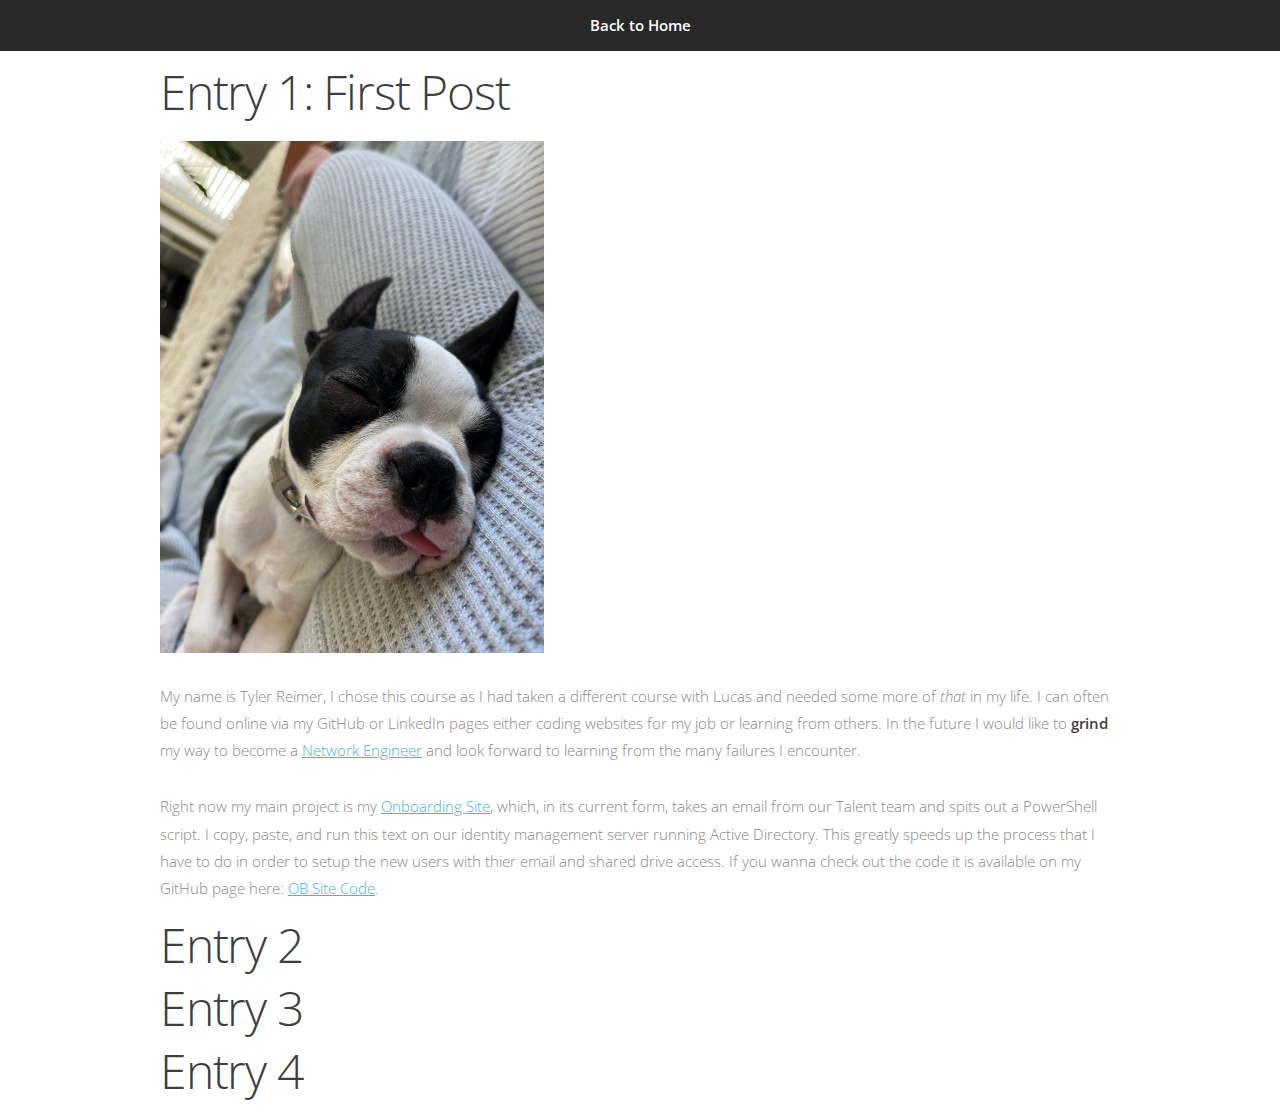
==== blog.html @ 6710bbe2 "Update blog.html" ====
<!DOCTYPE HTML>
<!--
	Miniport by HTML5 UP
	html5up.net | @ajlkn
	Free for personal and commercial use under the CCA 3.0 license (html5up.net/license)
-->
<html>
	<head>
		<title>Tyler Reimer</title>
		<meta charset="utf-8" />
		<meta name="viewport" content="width=device-width, initial-scale=1, user-scalable=no" />
		<link rel="stylesheet" href="assets/css/main.css" />
		<!-- Favicon -->
		<link rel="apple-touch-icon" sizes="180x180" href="images/apple-touch-icon.png">
		<link rel="icon" type="image/png" sizes="32x32" href="images/favicon-32x32.png">
		<link rel="icon" type="image/png" sizes="16x16" href="images/favicon-16x16.png">
		<link rel="manifest" href="/site.webmanifest">
	</head>
	<body class="is-preload">

		

		
		<!-- Nav -->
			<nav id="nav">
				<ul class="container">
					<li><a href="index.html">Back to Home</a></li>
				</ul>
			</nav>
			<article>
				<h1>&nbsp</h1>
			</article>
			<article >
				<div id="e1" class="container">
					 <h1>Entry 1: First Post</h1>
					 <img src="images/phoebe.jpg" class="image centered" width="40%" height="40%" alt="A small boston terrier puppy sleeping on a pillow with thier tongue out."/>
					 <p>
						My name is Tyler Reimer, I chose this course as I had taken a different course with Lucas and needed some more of <em>that</em> in my life. I can often be found online via my GitHub or LinkedIn pages either coding websites for my job or learning from others. In the future I would like to <strong>grind</strong> my way to become a <a href="https://www.ziprecruiter.com/e/What-is-the-pass-rate-for-taking-the-CCNA-exam-the-first-time#:~:text=Generally%2C%20the%20pass%20rate%20for,exam%20content%20and%20difficulty%20evolve.">Network Engineer</a> and look forward to learning from the many failures I encounter.
					</p>
					<p>
						Right now my main project is my <a href="https://urbanreims.github.io/obsite.html">Onboarding Site</a>, which, in its current form, takes an email from our Talent team and spits out a PowerShell script. I copy, paste, and run this text on our identity management server running Active Directory. This greatly speeds up the process that I have to do in order to setup the new users with thier email and shared drive access. If you wanna check out the code it is available on my GitHub page here: <a href="https://github.com/UrbanReims/urbanreims.github.io/blob/main/obsite.html">OB Site Code</a>.
					</p>
				</div>
				<div id="e2" class="container">
					<h1>Entry 2</h1>
					<!-- <img src="images/sql.png" class="image centered"/>  -->
					<p>
					</p>
			   </div>
			   <div id="e3" class="container">
					 <h1>Entry 3</h1>
					 <!-- <img src="images/java.png" class="image centered"/> -->
					 <p> 
					</p>
				</div>
				<div id="e4" class="container">
					 <h1>Entry 4</h1>
					 <!-- <img src="images/ia.png" class="image centered"/> -->
					 <p> 
					</p>
				</div>
			</article>
		

		<!-- Scripts -->
			<script src="assets/js/jquery.min.js"></script>
			<script src="assets/js/jquery.scrolly.min.js"></script>
			<script src="assets/js/browser.min.js"></script>
			<script src="assets/js/breakpoints.min.js"></script>
			<script src="assets/js/util.js"></script>
			<script src="assets/js/main.js"></script>

	</body>
</html>
---- assets/css/main.css ----
@import url("https://fonts.googleapis.com/css?family=Open+Sans:300,300italic,600,600italic,700");
@import url("fontawesome-all.min.css");

/*
	Miniport by HTML5 UP
	html5up.net | @ajlkn
	Free for personal and commercial use under the CCA 3.0 license (html5up.net/license)
*/

html, body, div, span, applet, object,
iframe, h1, h2, h3, h4, h5, h6, p, blockquote,
pre, a, abbr, acronym, address, big, cite,
code, del, dfn, em, img, ins, kbd, q, s, samp,
small, strike, strong, sub, sup, tt, var, b,
u, i, center, dl, dt, dd, ol, ul, li, fieldset,
form, label, legend, table, caption, tbody,
tfoot, thead, tr, th, td, article, aside,
canvas, details, embed, figure, figcaption,
footer, header, hgroup, menu, nav, output, ruby,
section, summary, time, mark, audio, video {
	margin: 0;
	padding: 0;
	border: 0;
	font-size: 100%;
	font: inherit;
	vertical-align: baseline;}

article, aside, details, figcaption, figure,
footer, header, hgroup, menu, nav, section {
	display: block;}

body {
	line-height: 1;
}

ol, ul {
	list-style: none;
}

blockquote, q {
	quotes: none;
}

	blockquote:before, blockquote:after, q:before, q:after {
		content: '';
		content: none;
	}

table {
	border-collapse: collapse;
	border-spacing: 0;
}

body {
	-webkit-text-size-adjust: none;
}

mark {
	background-color: transparent;
	color: inherit;
}

input::-moz-focus-inner {
	border: 0;
	padding: 0;
}

input, select, textarea {
	-moz-appearance: none;
	-webkit-appearance: none;
	-ms-appearance: none;
	appearance: none;
}

/* Basic */

	html {
		box-sizing: border-box;
	}

	*, *:before, *:after {
		box-sizing: inherit;
	}

	body {
		padding-top: 3.5em;
	}

		body.is-preload *, body.is-preload *:before, body.is-preload *:after {
			-moz-animation: none !important;
			-webkit-animation: none !important;
			-ms-animation: none !important;
			animation: none !important;
			-moz-transition: none !important;
			-webkit-transition: none !important;
			-ms-transition: none !important;
			transition: none !important;
		}

	body, input, textarea, select {
		font-family: 'Open Sans', sans-serif;
		line-height: 1.85em;
		color: #888;
		font-weight: 300;
		font-size: 13pt;
	}

	a {
		-moz-transition: color .2s ease-in-out;
		-webkit-transition: color .2s ease-in-out;
		-ms-transition: color .2s ease-in-out;
		transition: color .2s ease-in-out;
		color: #43B3E0;
		text-decoration: underline;
	}

		a:hover {
			color: #43bff0 !important;
		}

		a img {
			border: 0;
		}

	b, strong {
		font-weight: 600;
		color: #3e3e3e;
	}

	i, em {
		font-style: italic;
	}

	sub {
		position: relative;
		top: 0.5em;
		font-size: 0.8em;
	}

	sup {
		position: relative;
		top: -0.5em;
		font-size: 0.8em;
	}

	blockquote {
		border-left: solid 0.75em #eee;
		padding: 1em 0 1em 1.5em;
		font-style: italic;
	}

	h1, h2, h3, h4, h5, h6 {
		color: #3e3e3e;
		margin: 0 0 0.75em 0;
	}

	h1 a, h2 a, h3 a, h4 a, h5 a, h6 a {
		text-decoration: none;
		color: inherit;
	}

	h2, h3, h4, h5, h6 {
		font-weight: 700;
	}

	h1 {
		font-size: 3.25em;
		letter-spacing: -0.025em;
		font-weight: 300;
	}

		h1 strong {
			font-weight: 700;
		}

	h2 {
		font-size: 2em;
		letter-spacing: -0.015em;
	}

	h3 {
		font-size: 1.5em;
		letter-spacing: -0.015em;
	}

	em, i {
		font-style: italic;
	}

	br.clear {
		clear: both;
	}

	hr {
		border: 0;
		border-top: solid 1px #444;
		border-top-color: rgba(0, 0, 0, 0.35);
		box-shadow: 0px 1px 0px 0px rgba(255, 255, 255, 0.1);
		height: 1px;
		margin: 3em 0;
	}

	p, ul, ol, dl, table {
		margin-bottom: 2em;
	}

	header {
		margin: 0 0 3em 0;
	}

		header > p {
			font-size: 1.25em;
			margin: 0;
		}

	footer {
		margin: 3em 0 0 0;
	}

		footer > p {
			font-size: 1.25em;
		}

/* Container */

	.container {
		margin: 0 auto;
		max-width: calc(100% - 50px);
		width: 1200px;
	}

		.container.medium {
			width: 900px;
		}

		@media screen and (max-width: 1680px) {

			.container {
				width: 1200px;
			}

				.container.medium {
					width: 900px;
				}

		}

		@media screen and (max-width: 1280px) {

			.container {
				width: 960px;
			}

				.container.medium {
					width: 720px;
				}

		}

		@media screen and (max-width: 980px) {

			.container {
				width: 100%;
			}

				.container.medium {
					width: 75%;
				}

		}

		@media screen and (max-width: 736px) {

			.container {
				width: 100%;
				max-width: calc(100% - 30px);
			}

				.container.medium {
					width: 100%;
				}

		}

/* Row */

	.row {
		display: flex;
		flex-wrap: wrap;
		box-sizing: border-box;
		align-items: stretch;
	}

		.row > * {
			box-sizing: border-box;
		}

		.row.gtr-uniform > * > :last-child {
			margin-bottom: 0;
		}

		.row.aln-left {
			justify-content: flex-start;
		}

		.row.aln-center {
			justify-content: center;
		}

		.row.aln-right {
			justify-content: flex-end;
		}

		.row.aln-top {
			align-items: flex-start;
		}

		.row.aln-middle {
			align-items: center;
		}

		.row.aln-bottom {
			align-items: flex-end;
		}

		.row > .imp {
			order: -1;
		}

		.row > .col-1 {
			width: 8.33333%;
		}

		.row > .off-1 {
			margin-left: 8.33333%;
		}

		.row > .col-2 {
			width: 16.66667%;
		}

		.row > .off-2 {
			margin-left: 16.66667%;
		}

		.row > .col-3 {
			width: 25%;
		}

		.row > .off-3 {
			margin-left: 25%;
		}

		.row > .col-4 {
			width: 33.33333%;
		}

		.row > .off-4 {
			margin-left: 33.33333%;
		}

		.row > .col-5 {
			width: 41.66667%;
		}

		.row > .off-5 {
			margin-left: 41.66667%;
		}

		.row > .col-6 {
			width: 50%;
		}

		.row > .off-6 {
			margin-left: 50%;
		}

		.row > .col-7 {
			width: 58.33333%;
		}

		.row > .off-7 {
			margin-left: 58.33333%;
		}

		.row > .col-8 {
			width: 66.66667%;
		}

		.row > .off-8 {
			margin-left: 66.66667%;
		}

		.row > .col-9 {
			width: 75%;
		}

		.row > .off-9 {
			margin-left: 75%;
		}

		.row > .col-10 {
			width: 83.33333%;
		}

		.row > .off-10 {
			margin-left: 83.33333%;
		}

		.row > .col-11 {
			width: 91.66667%;
		}

		.row > .off-11 {
			margin-left: 91.66667%;
		}

		.row > .col-12 {
			width: 100%;
		}

		.row > .off-12 {
			margin-left: 100%;
		}

		.row.gtr-0 {
			margin-top: 0px;
			margin-left: 0px;
		}

			.row.gtr-0 > * {
				padding: 0px 0 0 0px;
			}

			.row.gtr-0.gtr-uniform {
				margin-top: 0px;
			}

				.row.gtr-0.gtr-uniform > * {
					padding-top: 0px;
				}

		.row.gtr-25 {
			margin-top: -6.25px;
			margin-left: -6.25px;
		}

			.row.gtr-25 > * {
				padding: 6.25px 0 0 6.25px;
			}

			.row.gtr-25.gtr-uniform {
				margin-top: -6.25px;
			}

				.row.gtr-25.gtr-uniform > * {
					padding-top: 6.25px;
				}

		.row.gtr-50 {
			margin-top: -12.5px;
			margin-left: -12.5px;
		}

			.row.gtr-50 > * {
				padding: 12.5px 0 0 12.5px;
			}

			.row.gtr-50.gtr-uniform {
				margin-top: -12.5px;
			}

				.row.gtr-50.gtr-uniform > * {
					padding-top: 12.5px;
				}

		.row {
			margin-top: -25px;
			margin-left: -25px;
		}

			.row > * {
				padding: 25px 0 0 25px;
			}

			.row.gtr-uniform {
				margin-top: -25px;
			}

				.row.gtr-uniform > * {
					padding-top: 25px;
				}

		.row.gtr-150 {
			margin-top: -37.5px;
			margin-left: -37.5px;
		}

			.row.gtr-150 > * {
				padding: 37.5px 0 0 37.5px;
			}

			.row.gtr-150.gtr-uniform {
				margin-top: -37.5px;
			}

				.row.gtr-150.gtr-uniform > * {
					padding-top: 37.5px;
				}

		.row.gtr-200 {
			margin-top: -50px;
			margin-left: -50px;
		}

			.row.gtr-200 > * {
				padding: 50px 0 0 50px;
			}

			.row.gtr-200.gtr-uniform {
				margin-top: -50px;
			}

				.row.gtr-200.gtr-uniform > * {
					padding-top: 50px;
				}

		@media screen and (max-width: 1680px) {

			.row {
				display: flex;
				flex-wrap: wrap;
				box-sizing: border-box;
				align-items: stretch;
			}

				.row > * {
					box-sizing: border-box;
				}

				.row.gtr-uniform > * > :last-child {
					margin-bottom: 0;
				}

				.row.aln-left {
					justify-content: flex-start;
				}

				.row.aln-center {
					justify-content: center;
				}

				.row.aln-right {
					justify-content: flex-end;
				}

				.row.aln-top {
					align-items: flex-start;
				}

				.row.aln-middle {
					align-items: center;
				}

				.row.aln-bottom {
					align-items: flex-end;
				}

				.row > .imp-xlarge {
					order: -1;
				}

				.row > .col-1-xlarge {
					width: 8.33333%;
				}

				.row > .off-1-xlarge {
					margin-left: 8.33333%;
				}

				.row > .col-2-xlarge {
					width: 16.66667%;
				}

				.row > .off-2-xlarge {
					margin-left: 16.66667%;
				}

				.row > .col-3-xlarge {
					width: 25%;
				}

				.row > .off-3-xlarge {
					margin-left: 25%;
				}

				.row > .col-4-xlarge {
					width: 33.33333%;
				}

				.row > .off-4-xlarge {
					margin-left: 33.33333%;
				}

				.row > .col-5-xlarge {
					width: 41.66667%;
				}

				.row > .off-5-xlarge {
					margin-left: 41.66667%;
				}

				.row > .col-6-xlarge {
					width: 50%;
				}

				.row > .off-6-xlarge {
					margin-left: 50%;
				}

				.row > .col-7-xlarge {
					width: 58.33333%;
				}

				.row > .off-7-xlarge {
					margin-left: 58.33333%;
				}

				.row > .col-8-xlarge {
					width: 66.66667%;
				}

				.row > .off-8-xlarge {
					margin-left: 66.66667%;
				}

				.row > .col-9-xlarge {
					width: 75%;
				}

				.row > .off-9-xlarge {
					margin-left: 75%;
				}

				.row > .col-10-xlarge {
					width: 83.33333%;
				}

				.row > .off-10-xlarge {
					margin-left: 83.33333%;
				}

				.row > .col-11-xlarge {
					width: 91.66667%;
				}

				.row > .off-11-xlarge {
					margin-left: 91.66667%;
				}

				.row > .col-12-xlarge {
					width: 100%;
				}

				.row > .off-12-xlarge {
					margin-left: 100%;
				}

				.row.gtr-0 {
					margin-top: 0px;
					margin-left: 0px;
				}

					.row.gtr-0 > * {
						padding: 0px 0 0 0px;
					}

					.row.gtr-0.gtr-uniform {
						margin-top: 0px;
					}

						.row.gtr-0.gtr-uniform > * {
							padding-top: 0px;
						}

				.row.gtr-25 {
					margin-top: -6.25px;
					margin-left: -6.25px;
				}

					.row.gtr-25 > * {
						padding: 6.25px 0 0 6.25px;
					}

					.row.gtr-25.gtr-uniform {
						margin-top: -6.25px;
					}

						.row.gtr-25.gtr-uniform > * {
							padding-top: 6.25px;
						}

				.row.gtr-50 {
					margin-top: -12.5px;
					margin-left: -12.5px;
				}

					.row.gtr-50 > * {
						padding: 12.5px 0 0 12.5px;
					}

					.row.gtr-50.gtr-uniform {
						margin-top: -12.5px;
					}

						.row.gtr-50.gtr-uniform > * {
							padding-top: 12.5px;
						}

				.row {
					margin-top: -25px;
					margin-left: -25px;
				}

					.row > * {
						padding: 25px 0 0 25px;
					}

					.row.gtr-uniform {
						margin-top: -25px;
					}

						.row.gtr-uniform > * {
							padding-top: 25px;
						}

				.row.gtr-150 {
					margin-top: -37.5px;
					margin-left: -37.5px;
				}

					.row.gtr-150 > * {
						padding: 37.5px 0 0 37.5px;
					}

					.row.gtr-150.gtr-uniform {
						margin-top: -37.5px;
					}

						.row.gtr-150.gtr-uniform > * {
							padding-top: 37.5px;
						}

				.row.gtr-200 {
					margin-top: -50px;
					margin-left: -50px;
				}

					.row.gtr-200 > * {
						padding: 50px 0 0 50px;
					}

					.row.gtr-200.gtr-uniform {
						margin-top: -50px;
					}

						.row.gtr-200.gtr-uniform > * {
							padding-top: 50px;
						}

		}

		@media screen and (max-width: 1280px) {

			.row {
				display: flex;
				flex-wrap: wrap;
				box-sizing: border-box;
				align-items: stretch;
			}

				.row > * {
					box-sizing: border-box;
				}

				.row.gtr-uniform > * > :last-child {
					margin-bottom: 0;
				}

				.row.aln-left {
					justify-content: flex-start;
				}

				.row.aln-center {
					justify-content: center;
				}

				.row.aln-right {
					justify-content: flex-end;
				}

				.row.aln-top {
					align-items: flex-start;
				}

				.row.aln-middle {
					align-items: center;
				}

				.row.aln-bottom {
					align-items: flex-end;
				}

				.row > .imp-large {
					order: -1;
				}

				.row > .col-1-large {
					width: 8.33333%;
				}

				.row > .off-1-large {
					margin-left: 8.33333%;
				}

				.row > .col-2-large {
					width: 16.66667%;
				}

				.row > .off-2-large {
					margin-left: 16.66667%;
				}

				.row > .col-3-large {
					width: 25%;
				}

				.row > .off-3-large {
					margin-left: 25%;
				}

				.row > .col-4-large {
					width: 33.33333%;
				}

				.row > .off-4-large {
					margin-left: 33.33333%;
				}

				.row > .col-5-large {
					width: 41.66667%;
				}

				.row > .off-5-large {
					margin-left: 41.66667%;
				}

				.row > .col-6-large {
					width: 50%;
				}

				.row > .off-6-large {
					margin-left: 50%;
				}

				.row > .col-7-large {
					width: 58.33333%;
				}

				.row > .off-7-large {
					margin-left: 58.33333%;
				}

				.row > .col-8-large {
					width: 66.66667%;
				}

				.row > .off-8-large {
					margin-left: 66.66667%;
				}

				.row > .col-9-large {
					width: 75%;
				}

				.row > .off-9-large {
					margin-left: 75%;
				}

				.row > .col-10-large {
					width: 83.33333%;
				}

				.row > .off-10-large {
					margin-left: 83.33333%;
				}

				.row > .col-11-large {
					width: 91.66667%;
				}

				.row > .off-11-large {
					margin-left: 91.66667%;
				}

				.row > .col-12-large {
					width: 100%;
				}

				.row > .off-12-large {
					margin-left: 100%;
				}

				.row.gtr-0 {
					margin-top: 0px;
					margin-left: 0px;
				}

					.row.gtr-0 > * {
						padding: 0px 0 0 0px;
					}

					.row.gtr-0.gtr-uniform {
						margin-top: 0px;
					}

						.row.gtr-0.gtr-uniform > * {
							padding-top: 0px;
						}

				.row.gtr-25 {
					margin-top: -6.25px;
					margin-left: -6.25px;
				}

					.row.gtr-25 > * {
						padding: 6.25px 0 0 6.25px;
					}

					.row.gtr-25.gtr-uniform {
						margin-top: -6.25px;
					}

						.row.gtr-25.gtr-uniform > * {
							padding-top: 6.25px;
						}

				.row.gtr-50 {
					margin-top: -12.5px;
					margin-left: -12.5px;
				}

					.row.gtr-50 > * {
						padding: 12.5px 0 0 12.5px;
					}

					.row.gtr-50.gtr-uniform {
						margin-top: -12.5px;
					}

						.row.gtr-50.gtr-uniform > * {
							padding-top: 12.5px;
						}

				.row {
					margin-top: -25px;
					margin-left: -25px;
				}

					.row > * {
						padding: 25px 0 0 25px;
					}

					.row.gtr-uniform {
						margin-top: -25px;
					}

						.row.gtr-uniform > * {
							padding-top: 25px;
						}

				.row.gtr-150 {
					margin-top: -37.5px;
					margin-left: -37.5px;
				}

					.row.gtr-150 > * {
						padding: 37.5px 0 0 37.5px;
					}

					.row.gtr-150.gtr-uniform {
						margin-top: -37.5px;
					}

						.row.gtr-150.gtr-uniform > * {
							padding-top: 37.5px;
						}

				.row.gtr-200 {
					margin-top: -50px;
					margin-left: -50px;
				}

					.row.gtr-200 > * {
						padding: 50px 0 0 50px;
					}

					.row.gtr-200.gtr-uniform {
						margin-top: -50px;
					}

						.row.gtr-200.gtr-uniform > * {
							padding-top: 50px;
						}

		}

		@media screen and (max-width: 980px) {

			.row {
				display: flex;
				flex-wrap: wrap;
				box-sizing: border-box;
				align-items: stretch;
			}

				.row > * {
					box-sizing: border-box;
				}

				.row.gtr-uniform > * > :last-child {
					margin-bottom: 0;
				}

				.row.aln-left {
					justify-content: flex-start;
				}

				.row.aln-center {
					justify-content: center;
				}

				.row.aln-right {
					justify-content: flex-end;
				}

				.row.aln-top {
					align-items: flex-start;
				}

				.row.aln-middle {
					align-items: center;
				}

				.row.aln-bottom {
					align-items: flex-end;
				}

				.row > .imp-medium {
					order: -1;
				}

				.row > .col-1-medium {
					width: 8.33333%;
				}

				.row > .off-1-medium {
					margin-left: 8.33333%;
				}

				.row > .col-2-medium {
					width: 16.66667%;
				}

				.row > .off-2-medium {
					margin-left: 16.66667%;
				}

				.row > .col-3-medium {
					width: 25%;
				}

				.row > .off-3-medium {
					margin-left: 25%;
				}

				.row > .col-4-medium {
					width: 33.33333%;
				}

				.row > .off-4-medium {
					margin-left: 33.33333%;
				}

				.row > .col-5-medium {
					width: 41.66667%;
				}

				.row > .off-5-medium {
					margin-left: 41.66667%;
				}

				.row > .col-6-medium {
					width: 50%;
				}

				.row > .off-6-medium {
					margin-left: 50%;
				}

				.row > .col-7-medium {
					width: 58.33333%;
				}

				.row > .off-7-medium {
					margin-left: 58.33333%;
				}

				.row > .col-8-medium {
					width: 66.66667%;
				}

				.row > .off-8-medium {
					margin-left: 66.66667%;
				}

				.row > .col-9-medium {
					width: 75%;
				}

				.row > .off-9-medium {
					margin-left: 75%;
				}

				.row > .col-10-medium {
					width: 83.33333%;
				}

				.row > .off-10-medium {
					margin-left: 83.33333%;
				}

				.row > .col-11-medium {
					width: 91.66667%;
				}

				.row > .off-11-medium {
					margin-left: 91.66667%;
				}

				.row > .col-12-medium {
					width: 100%;
				}

				.row > .off-12-medium {
					margin-left: 100%;
				}

				.row.gtr-0 {
					margin-top: 0px;
					margin-left: 0px;
				}

					.row.gtr-0 > * {
						padding: 0px 0 0 0px;
					}

					.row.gtr-0.gtr-uniform {
						margin-top: 0px;
					}

						.row.gtr-0.gtr-uniform > * {
							padding-top: 0px;
						}

				.row.gtr-25 {
					margin-top: -6.25px;
					margin-left: -6.25px;
				}

					.row.gtr-25 > * {
						padding: 6.25px 0 0 6.25px;
					}

					.row.gtr-25.gtr-uniform {
						margin-top: -6.25px;
					}

						.row.gtr-25.gtr-uniform > * {
							padding-top: 6.25px;
						}

				.row.gtr-50 {
					margin-top: -12.5px;
					margin-left: -12.5px;
				}

					.row.gtr-50 > * {
						padding: 12.5px 0 0 12.5px;
					}

					.row.gtr-50.gtr-uniform {
						margin-top: -12.5px;
					}

						.row.gtr-50.gtr-uniform > * {
							padding-top: 12.5px;
						}

				.row {
					margin-top: -25px;
					margin-left: -25px;
				}

					.row > * {
						padding: 25px 0 0 25px;
					}

					.row.gtr-uniform {
						margin-top: -25px;
					}

						.row.gtr-uniform > * {
							padding-top: 25px;
						}

				.row.gtr-150 {
					margin-top: -37.5px;
					margin-left: -37.5px;
				}

					.row.gtr-150 > * {
						padding: 37.5px 0 0 37.5px;
					}

					.row.gtr-150.gtr-uniform {
						margin-top: -37.5px;
					}

						.row.gtr-150.gtr-uniform > * {
							padding-top: 37.5px;
						}

				.row.gtr-200 {
					margin-top: -50px;
					margin-left: -50px;
				}

					.row.gtr-200 > * {
						padding: 50px 0 0 50px;
					}

					.row.gtr-200.gtr-uniform {
						margin-top: -50px;
					}

						.row.gtr-200.gtr-uniform > * {
							padding-top: 50px;
						}

		}

		@media screen and (max-width: 736px) {

			.row {
				display: flex;
				flex-wrap: wrap;
				box-sizing: border-box;
				align-items: stretch;
			}

				.row > * {
					box-sizing: border-box;
				}

				.row.gtr-uniform > * > :last-child {
					margin-bottom: 0;
				}

				.row.aln-left {
					justify-content: flex-start;
				}

				.row.aln-center {
					justify-content: center;
				}

				.row.aln-right {
					justify-content: flex-end;
				}

				.row.aln-top {
					align-items: flex-start;
				}

				.row.aln-middle {
					align-items: center;
				}

				.row.aln-bottom {
					align-items: flex-end;
				}

				.row > .imp-small {
					order: -1;
				}

				.row > .col-1-small {
					width: 8.33333%;
				}

				.row > .off-1-small {
					margin-left: 8.33333%;
				}

				.row > .col-2-small {
					width: 16.66667%;
				}

				.row > .off-2-small {
					margin-left: 16.66667%;
				}

				.row > .col-3-small {
					width: 25%;
				}

				.row > .off-3-small {
					margin-left: 25%;
				}

				.row > .col-4-small {
					width: 33.33333%;
				}

				.row > .off-4-small {
					margin-left: 33.33333%;
				}

				.row > .col-5-small {
					width: 41.66667%;
				}

				.row > .off-5-small {
					margin-left: 41.66667%;
				}

				.row > .col-6-small {
					width: 50%;
				}

				.row > .off-6-small {
					margin-left: 50%;
				}

				.row > .col-7-small {
					width: 58.33333%;
				}

				.row > .off-7-small {
					margin-left: 58.33333%;
				}

				.row > .col-8-small {
					width: 66.66667%;
				}

				.row > .off-8-small {
					margin-left: 66.66667%;
				}

				.row > .col-9-small {
					width: 75%;
				}

				.row > .off-9-small {
					margin-left: 75%;
				}

				.row > .col-10-small {
					width: 83.33333%;
				}

				.row > .off-10-small {
					margin-left: 83.33333%;
				}

				.row > .col-11-small {
					width: 91.66667%;
				}

				.row > .off-11-small {
					margin-left: 91.66667%;
				}

				.row > .col-12-small {
					width: 100%;
				}

				.row > .off-12-small {
					margin-left: 100%;
				}

				.row.gtr-0 {
					margin-top: 0px;
					margin-left: 0px;
				}

					.row.gtr-0 > * {
						padding: 0px 0 0 0px;
					}

					.row.gtr-0.gtr-uniform {
						margin-top: 0px;
					}

						.row.gtr-0.gtr-uniform > * {
							padding-top: 0px;
						}

				.row.gtr-25 {
					margin-top: -3.75px;
					margin-left: -3.75px;
				}

					.row.gtr-25 > * {
						padding: 3.75px 0 0 3.75px;
					}

					.row.gtr-25.gtr-uniform {
						margin-top: -3.75px;
					}

						.row.gtr-25.gtr-uniform > * {
							padding-top: 3.75px;
						}

				.row.gtr-50 {
					margin-top: -7.5px;
					margin-left: -7.5px;
				}

					.row.gtr-50 > * {
						padding: 7.5px 0 0 7.5px;
					}

					.row.gtr-50.gtr-uniform {
						margin-top: -7.5px;
					}

						.row.gtr-50.gtr-uniform > * {
							padding-top: 7.5px;
						}

				.row {
					margin-top: -15px;
					margin-left: -15px;
				}

					.row > * {
						padding: 15px 0 0 15px;
					}

					.row.gtr-uniform {
						margin-top: -15px;
					}

						.row.gtr-uniform > * {
							padding-top: 15px;
						}

				.row.gtr-150 {
					margin-top: -22.5px;
					margin-left: -22.5px;
				}

					.row.gtr-150 > * {
						padding: 22.5px 0 0 22.5px;
					}

					.row.gtr-150.gtr-uniform {
						margin-top: -22.5px;
					}

						.row.gtr-150.gtr-uniform > * {
							padding-top: 22.5px;
						}

				.row.gtr-200 {
					margin-top: -30px;
					margin-left: -30px;
				}

					.row.gtr-200 > * {
						padding: 30px 0 0 30px;
					}

					.row.gtr-200.gtr-uniform {
						margin-top: -30px;
					}

						.row.gtr-200.gtr-uniform > * {
							padding-top: 30px;
						}

		}

/* Form */

	form label {
		color: #3e3e3e;
		font-weight: 700;
		display: block;
		margin: 0 0 0.5em 0;
	}

	form input[type=text],
	form input[type=email],
	form input[type=password],
	form select,
	form textarea {
		-moz-transition: background .2s ease-in-out, box-shadow .2s ease-in-out;
		-webkit-transition: background .2s ease-in-out, box-shadow .2s ease-in-out;
		-ms-transition: background .2s ease-in-out, box-shadow .2s ease-in-out;
		transition: background .2s ease-in-out, box-shadow .2s ease-in-out;
		-webkit-appearance: none;
		display: block;
		border: 0;
		padding: 0.75em;
		font-size: 1em;
		border-radius: 8px;
		border: solid 1px #ddd;
		background: #fff;
		color: #bbb;
		box-shadow: inset 0px 2px 3px 1px rgba(0, 0, 0, 0.05), 0px 1px 0px 0px rgba(255, 255, 255, 0.025);
		width: 100%;
	}

		form input[type=text]:focus,
		form input[type=email]:focus,
		form input[type=password]:focus,
		form select:focus,
		form textarea:focus {
			background: #fafafa;
			box-shadow: inset 0px 2px 5px 0px rgba(0, 0, 0, 0.05), 0px 1px 0px 0px rgba(255, 255, 255, 0.025), inset 0px 0px 2px 1px #43bff0;
		}

	form textarea {
		height: 15em;
	}

	form .actions:last-child {
		margin-bottom: 0;
	}

	form ::-webkit-input-placeholder {
		color: #555 !important;
	}

	form :-moz-placeholder {
		color: #555 !important;
	}

	form ::-moz-placeholder {
		color: #555 !important;
	}

	form :-ms-input-placeholder {
		color: #555 !important;
	}

	form ::-moz-focus-inner {
		border: 0;
	}

/* Tables */

	table {
		width: 100%;
	}

		table.default {
			width: 100%;
		}

			table.default tr {
				border-top: solid 1px #eee;
			}

				table.default tr:first-child {
					border-top: 0;
				}

			table.default td {
				padding: 0.5em 1em 0.5em 1em;
			}

			table.default th {
				text-align: left;
				padding: 0.5em 1em 0.5em 1em;
				font-weight: 600;
				margin: 0 0 1em 0;
			}

			table.default thead {
				background: #4f4f4f;
				color: #fff;
			}

/* Section/Article */

	section, article {
		margin-bottom: 3em;
	}

	section > :last-child,
	article > :last-child,
	section:last-child,
	article:last-child {
		margin-bottom: 0;
	}

/* Image */

	.image {
		display: inline-block;
		position: relative;
	}

		.image img {
			display: block;
			width: 100%;
		}

		.image.fit {
			display: block;
			width: 100%;
		}

		.image.featured {
			display: block;
			width: 100%;
			margin: 0 0 2em 0;
		}

		.image.left {
			float: left;
			margin: 0 2em 2em 0;
		}

		.image.centered {
			display: block;
			margin: 0 0 2em 0;
		}

			.image.centered img {
				margin: 0 auto;
				width: auto;
			}

/* Button */

	input[type="button"],
	input[type="submit"],
	input[type="reset"],
	button,
	.button {
		background-image: url("images/bg.png"), -moz-linear-gradient(top, rgba(0, 0, 0, 0), rgba(0, 0, 0, 0.2));
		background-image: url("images/bg.png"), -webkit-linear-gradient(top, rgba(0, 0, 0, 0), rgba(0, 0, 0, 0.2));
		background-image: url("images/bg.png"), -ms-linear-gradient(top, rgba(0, 0, 0, 0), rgba(0, 0, 0, 0.2));
		background-image: url("images/bg.png"), linear-gradient(top, rgba(0, 0, 0, 0), rgba(0, 0, 0, 0.2));
		-moz-transition: background-color .2s ease-in-out;
		-webkit-transition: background-color .2s ease-in-out;
		-ms-transition: background-color .2s ease-in-out;
		transition: background-color .2s ease-in-out;
		-webkit-appearance: none;
		position: relative;
		display: inline-block;
		color: #fff !important;
		text-decoration: none;
		font-weight: 700;
		border: 0;
		outline: 0;
		cursor: pointer;
		border-radius: 8px;
		text-shadow: -1px -1px 0.5px rgba(0, 0, 0, 0.5);
		overflow: hidden;
		box-shadow: inset 0px 0px 0px 1px rgba(0, 0, 0, 0.5), inset 0px 2px 1px 0px rgba(255, 255, 255, 0.75);
		background-color: #43B3E0;
		padding: 1em 2.35em 1em 2.35em;
		font-size: 1.1em;
		max-width: 24em;
	}

		input[type="button"]:hover,
		input[type="submit"]:hover,
		input[type="reset"]:hover,
		button:hover,
		.button:hover {
			background-color: #43bff0;
			color: #fff !important;
		}

		input[type="button"]:active,
		input[type="submit"]:active,
		input[type="reset"]:active,
		button:active,
		.button:active {
			background-color: #3BA8D3;
			top: 1px;
		}

		input[type="button"].large,
		input[type="submit"].large,
		input[type="reset"].large,
		button.large,
		.button.large {
			font-size: 1.5em;
			letter-spacing: -0.025em;
		}

		input[type="button"].alt,
		input[type="submit"].alt,
		input[type="reset"].alt,
		button.alt,
		.button.alt {
			background-color: #444;
			box-shadow: inset 0px 0px 0px 1px #242424, inset 0px 2px 1px 0px rgba(255, 255, 255, 0.2);
		}

			input[type="button"].alt:hover,
			input[type="submit"].alt:hover,
			input[type="reset"].alt:hover,
			button.alt:hover,
			.button.alt:hover {
				background-color: #4f4f4f;
				color: #fff !important;
			}

			input[type="button"].alt:active,
			input[type="submit"].alt:active,
			input[type="reset"].alt:active,
			button.alt:active,
			.button.alt:active {
				background-color: #3f3f3f;
			}

/* List */

	ul {
		list-style: disc;
		padding-left: 1em;
	}

		ul li {
			padding-left: 0.5em;
		}

	ol {
		list-style: decimal;
		padding-left: 1.25em;
	}

		ol li {
			padding-left: 0.25em;
		}

/* Social */

	ul.social {
		cursor: default;
		margin: 0;
		list-style: none;
		padding-left: 0;
	}

		ul.social li {
			position: relative;
			display: inline-block;
			margin: 0.25em;
			top: 0;
			padding-left: 0;
		}

			ul.social li a {
				-moz-transition: top .2s ease-in-out;
				-webkit-transition: top .2s ease-in-out;
				-ms-transition: top .2s ease-in-out;
				transition: top .2s ease-in-out;
				display: block;
				width: 48px;
				height: 48px;
				border-radius: 6px;
				top: 0;
				position: relative;
			}

				ul.social li a:before {
					background-image: url("images/bg.png"), -moz-linear-gradient(top, rgba(0, 0, 0, 0), rgba(0, 0, 0, 0.2));
					background-image: url("images/bg.png"), -webkit-linear-gradient(top, rgba(0, 0, 0, 0), rgba(0, 0, 0, 0.2));
					background-image: url("images/bg.png"), -ms-linear-gradient(top, rgba(0, 0, 0, 0), rgba(0, 0, 0, 0.2));
					background-image: url("images/bg.png"), linear-gradient(top, rgba(0, 0, 0, 0), rgba(0, 0, 0, 0.2));
					-moz-transition: background-color .2s ease-in-out;
					-webkit-transition: background-color .2s ease-in-out;
					-ms-transition: background-color .2s ease-in-out;
					transition: background-color .2s ease-in-out;
					background-color: #444;
					border-radius: 6px;
					box-shadow: inset 0px 0px 0px 1px #282828, inset 0px 2px 1px 0px rgba(255, 255, 255, 0.1);
					color: #2E2E2E !important;
					display: block;
					font-size: 26px;
					height: 48px;
					line-height: 48px;
					text-align: center;
					outline: 0;
					overflow: hidden;
					text-shadow: 1px 1px 0px rgba(255, 255, 255, 0.1);
					width: 48px;
				}

				ul.social li a.fa-twitter {
					background-color: #2DAAE4;
				}

				ul.social li a.fa-facebook-f {
					background-color: #3C5A98;
				}

				ul.social li a.fa-dribbble {
					background-color: #C4376B;
				}

				ul.social li a.fa-linkedin-in {
					background-color: #006599;
				}

				ul.social li a.fa-tumblr {
					background-color: #51718A;
				}

				ul.social li a.fa-google-plus {
					background-color: #DA2713;
				}

				ul.social li a.fa-github {
					background-color: #FAFAFA;
				}

				ul.social li a.fa-rss {
					background-color: #F2600B;
				}

				ul.social li a.fa-instagram {
					background-color: #E0D7C8;
				}

				ul.social li a.fa-foursquare {
					background-color: #39A3D4;
				}

				ul.social li a.fa-skype {
					background-color: #10BEF1;
				}

				ul.social li a.fa-soundcloud {
					background-color: #FE5419;
				}

				ul.social li a.fa-youtube {
					background-color: #BF2E25;
				}

				ul.social li a.fa-blogger {
					background-color: #FF6501;
				}

				ul.social li a.fa-flickr {
					background-color: #0062DB;
				}

				ul.social li a.fa-vimeo {
					background-color: #4C8AB0;
				}

				ul.social li a:hover {
					top: -5px;
				}

					ul.social li a:hover:before {
						background-color: transparent;
					}

/* Actions */

	ul.actions {
		list-style: none;
		padding-left: 0;
	}

		ul.actions li {
			display: inline-block;
			margin: 0 0 0 1em;
			padding-left: 0;
		}

			ul.actions li:first-child {
				margin-left: 0;
			}

/* Box */

	.box {
		background: #fff;
		box-shadow: inset 0px 0px 0px 1px rgba(0, 0, 0, 0.15), 0px 2px 3px 0px rgba(0, 0, 0, 0.1);
		text-align: center;
		padding: 2em;
	}

		.box.style1 {
			padding: 3em 2em 3.5em 2em;
		}

			.box.style1 h3 {
				margin-bottom: 0.5em;
			}

		.box.style2 h3 {
			margin-bottom: 0.25em;
		}

		.box.style2 .image {
			position: relative;
			left: 2em;
			top: 2em;
			margin: -4em 0 4em -4em;
			width: auto;
		}

/* Icons */

	.icon {
		text-decoration: none;
		text-decoration: none;
	}

		.icon:before {
			-moz-osx-font-smoothing: grayscale;
			-webkit-font-smoothing: antialiased;
			display: inline-block;
			font-style: normal;
			font-variant: normal;
			text-rendering: auto;
			line-height: 1;
			text-transform: none !important;
			font-family: 'Font Awesome 5 Free';
			font-weight: 400;
		}

		.icon:before {
			font-size: 1.25em;
		}

		.icon > .label {
			display: none;
		}

		.icon.solid:before {
			font-weight: 900;
		}

		.icon.brands:before {
			font-family: 'Font Awesome 5 Brands';
		}

		.icon.featured {
			color: #EA8A95;
			display: block;
			margin: 0 0 1.5em 0;
			cursor: default;
		}

			.icon.featured:before {
				font-size: 6em;
			}

/* Wrappers */

	.wrapper {
		background-image: url("images/bg.png");
		box-shadow: inset 0px 1px 0px 0px rgba(0, 0, 0, 0.05), inset 0px 2px 3px 0px rgba(0, 0, 0, 0.1);
		padding: 8em 0 8em 0;
		text-align: center;
	}

		.wrapper.style1 {
			background-image: none;
			background-color: #fff;
		}

		.wrapper.style2 {
			background-color: #fafafa;
			text-shadow: 1px 1px 0px #fff;
		}

		.wrapper.style3 {
			background-color: #f4f4f4;
			text-shadow: 1px 1px 0px #fff;
		}

		.wrapper.style4 {
			background-color: #303030;
			color: #999;
			text-shadow: -1px -1px 0px #181818;
		}

			.wrapper.style4 h1, .wrapper.style4 h2, .wrapper.style4 h3, .wrapper.style4 h4, .wrapper.style4 h5, .wrapper.style4 h6 {
				color: #fff;
			}

			.wrapper.style4 form input[type=text],
			.wrapper.style4 form input[type=password],
			.wrapper.style4 form select,
			.wrapper.style4 form textarea {
				border: none;
				background: #282828;
			}

				.wrapper.style4 form input[type=text]:focus,
				.wrapper.style4 form input[type=password]:focus,
				.wrapper.style4 form select:focus,
				.wrapper.style4 form textarea:focus {
					background: #252525;
				}

/* Nav */

	#nav {
		background-color: #282828;
		text-align: center;
		position: fixed;
		left: 0;
		top: 0;
		width: 100%;
		z-index: 10000;
		cursor: default;
		height: 3.5em;
		line-height: 3.5em;
	}

		#nav ul {
			margin-bottom: 0;
			list-style: none;
			padding-left: 0;
		}

		#nav li {
			display: inline-block;
			padding-left: 0;
		}

		#nav a {
			-moz-transition: background-color .2s ease-in-out;
			-webkit-transition: background-color .2s ease-in-out;
			-ms-transition: background-color .2s ease-in-out;
			transition: background-color .2s ease-in-out;
			position: relative;
			display: block;
			color: #fff;
			text-decoration: none;
			outline: 0;
			font-weight: 600;
			border-radius: 8px;
			color: #fff;
			height: 2.5em;
			line-height: 2.5em;
			padding: 0 1.25em;
		}

			#nav a:hover {
				color: #fff !important;
				background: #383838;
			}

			#nav a.active {
				background: #484848;
			}

				#nav a.active:before {
					content: '';
					display: block;
					position: absolute;
					bottom: -0.6em;
					left: 50%;
					margin-left: -0.75em;
					border-left: solid 0.75em transparent;
					border-right: solid 0.75em transparent;
					border-top: solid 0.6em #282828;
				}

/* Articles */

	body > article {
		margin-bottom: 0;
	}

	#top {
		padding: 10em 0 10em 0;
		text-align: left;
	}

		#top .image {
			border-radius: 100%;
			width: 20em;
			height: 20em;
			margin: 0;
		}

			#top .image img {
				border-radius: 100%;
			}

		#top h1 {
			margin-top: 0.35em;
		}

		#top p {
			font-size: 1.5em;
			line-height: 1.75em;
		}

			#top p a {
				color: inherit;
			}

	#contact footer {
		font-size: 0.9em;
	}

/* Copyright */

	#copyright {
		color: #666;
		font-size: 1em;
		line-height: 1em;
		list-style: none;
		padding-left: 0;
		margin-bottom: 0;
	}

		#copyright li {
			display: inline-block;
			border-left: solid 1px rgba(0, 0, 0, 0.5);
			box-shadow: -1px 0px 0px 0px rgba(255, 255, 255, 0.1);
			padding: 0 0 0 1em;
			margin: 0 0 0 1em;
		}

			#copyright li:first-child {
				border: 0;
				box-shadow: none;
				padding-left: 0;
				margin-left: 0;
			}

		#copyright a {
			-moz-transition: color .2s ease-in-out;
			-webkit-transition: color .2s ease-in-out;
			-ms-transition: color .2s ease-in-out;
			transition: color .2s ease-in-out;
			color: inherit;
		}

			#copyright a:hover {
				color: #777;
			}

/* Large */

	@media screen and (max-width: 1280px) {

		/* Basic */

			body {
				font-size: 11pt;
			}

			input, textarea, select {
				font-size: 11pt;
			}

			header {
				margin: 0 0 4em 0;
			}

		/* Wrappers */

			.wrapper {
				padding: 5em 0 5em 0;
				text-align: center;
			}

				.wrapper.style4 .row-special {
					margin: 2em 0 0 0;
					padding: 2em 0 2em 0;
				}

		/* Articles */

			#top {
				padding: 8em 0;
			}

				#top .image {
					width: 24em;
					height: 24em;
					margin: 0;
				}

	}

/* Medium */

	@media screen and (max-width: 980px) {

		/* Articles */

			#top {
				text-align: center;
				padding: 5em 0;
			}

				#top .image {
					margin: 0 auto 2em auto;
				}

	}

/* Small */

	@media screen and (max-width: 736px) {

		/* Basic */

			body {
				padding-top: 44px;
			}

			body, input, textarea, select {
				line-height: 1.75em;
				font-size: 10pt;
				letter-spacing: 0;
			}

			h1, h2, h3, h4, h5, h6 {
				font-size: 1.25em;
				margin: 0 0 0.4em 0;
			}

			h1 {
				font-size: 2.25em;
				line-height: 1.25em;
			}

			header {
				margin: 0 0 2em 0;
			}

				header > p {
					font-size: 1.25em;
				}

			footer {
				margin: 2.5em 0 0 0;
			}

				footer > p {
					font-size: 1.25em;
				}

			hr {
				margin: 1.5em 0 2em 0;
			}

		/* Section/Article */

			section, article {
				clear: both;
			}

		/* Button */

			input[type="button"],
			input[type="submit"],
			input[type="reset"],
			button,
			.button {
				text-align: center;
				font-size: 1.2em;
				width: 100%;
				padding: 1em 0 1em 0;
			}

				input[type="button"].large,
				input[type="submit"].large,
				input[type="reset"].large,
				button.large,
				.button.large {
					font-size: 1.2em;
					letter-spacing: 0;
				}

		/* Social */

			ul.social {
				padding: 1em 0.5em 0 0.5em;
			}

				ul.social li {
					margin: 0.5em 0.5em 0.5em 0.5em;
				}

					ul.social li a {
						top: 0 !important;
					}

						ul.social li a:before {
							background-color: transparent !important;
						}

		/* Actions */

			ul.actions {
				margin: 0;
			}

				ul.actions li {
					display: block;
					margin: 15px 0 0 0;
				}

					ul.actions li:first-child {
						margin-top: 0;
					}

		/* Box */

			.box {
				padding: 30px 20px 30px 20px;
				margin: 0 0 20px 0 !important;
			}

				.box h3 {
					margin-bottom: 0.25em;
				}

				.box .image.centered {
					margin-bottom: 1em;
				}

				.box .image.featured {
					position: relative;
					left: 20px;
					top: 20px;
					margin: -50px 0 50px -40px;
					width: auto;
				}

				.box.style1 {
					max-width: 32em;
					margin-left: auto !important;
					margin-right: auto !important;
				}

				.box.style2 {
					max-width: 32em;
					margin-left: auto !important;
					margin-right: auto !important;
				}

		/* Wrappers */

			.wrapper {
				padding: 3em 0;
				text-align: center;
			}

		/* Nav */

			#nav {
				height: 44px;
				line-height: 44px;
			}

				#nav a {
					padding: 0 0.75em;
					height: inherit;
					line-height: inherit;
					border-radius: 0;
				}

					#nav a:hover {
						background-color: transparent;
					}

		/* Articles */

			#top {
				padding: 3em 0;
			}

				#top .image {
					width: 15em;
					height: 15em;
					margin-bottom: 0;
				}

				#top p {
					font-size: 1em;
				}

			#contact footer {
				margin: 0;
			}

		/* Copyright */

			#copyright {
				font-size: 1em;
				margin: 0;
			}

				#copyright li {
					display: block;
					margin: 1em 0 0 0;
					padding: 0;
					box-shadow: none;
					border-left: 0;
				}

					#copyright li:first-child {
						margin-top: 0;
					}

	}

	.pdf {
        width: 100%;
        aspect-ratio: 4 / 3;
    }

    .pdf {
        height: 100%;
        margin: 0;
        padding: 0;
    }
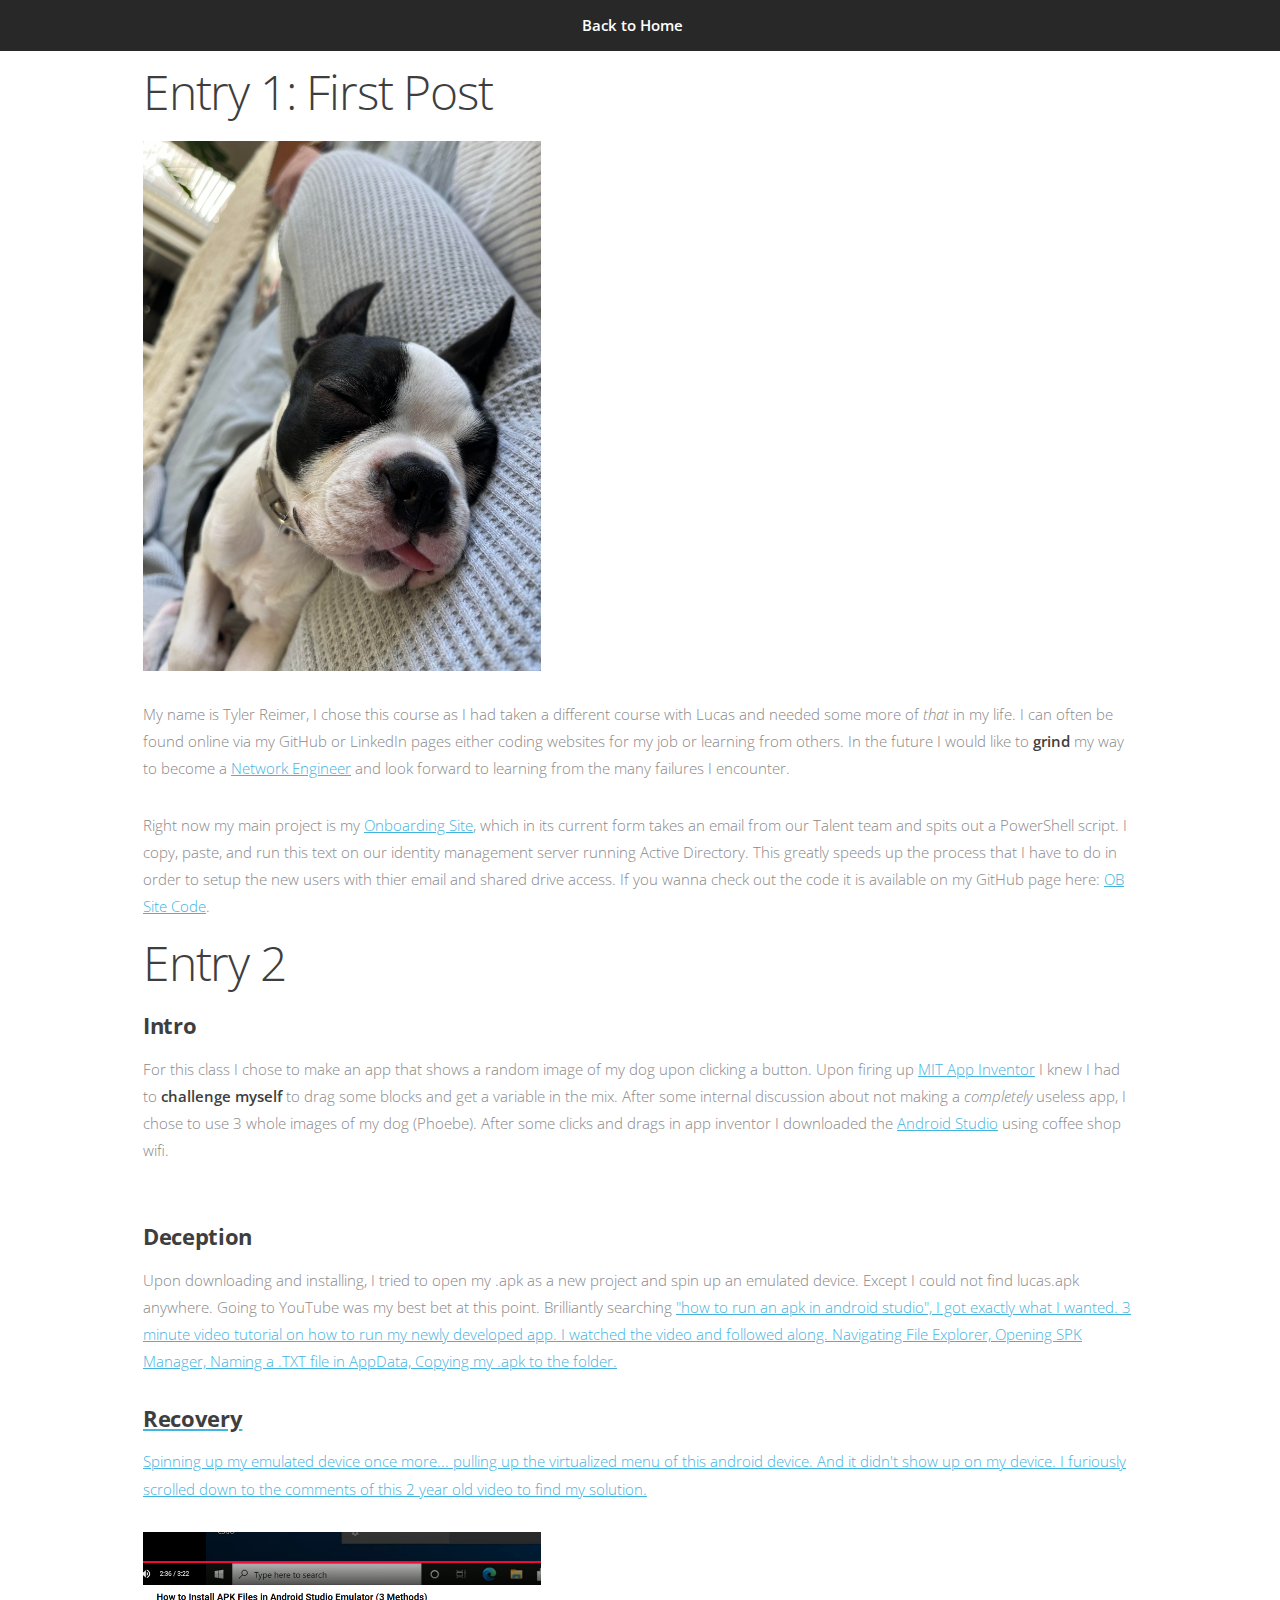
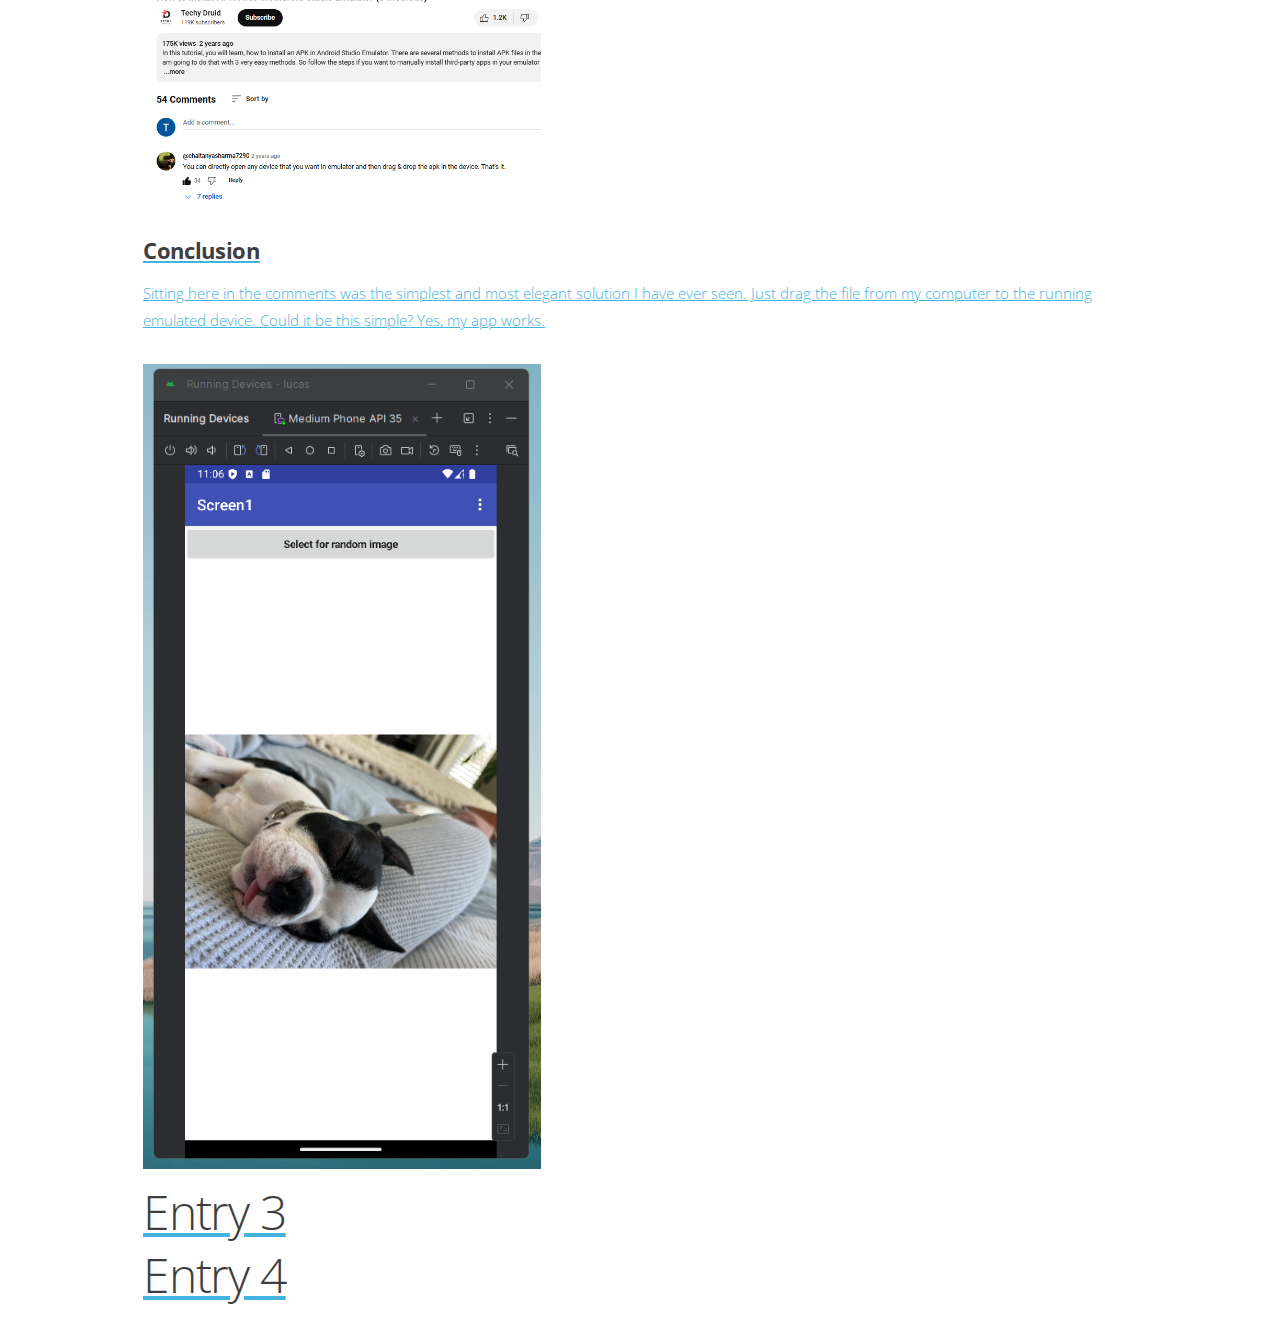
==== commit 6481db37: "blog update Journal 2" ====
--- a/blog.html
+++ b/blog.html
@@ -33,19 +33,35 @@
 			<article >
 				<div id="e1" class="container">
 					 <h1>Entry 1: First Post</h1>
-					 <img src="images/phoebe.jpg" class="image centered" width="40%" height="40%" alt="A small boston terrier puppy sleeping on a pillow with thier tongue out."/>
+					 <img src="images/blog/phoebe.jpg" class="image centered" width="40%" height="40%" alt="A small boston terrier puppy sleeping on a pillow with thier tongue out."/>
 					 <p>
 						My name is Tyler Reimer, I chose this course as I had taken a different course with Lucas and needed some more of <em>that</em> in my life. I can often be found online via my GitHub or LinkedIn pages either coding websites for my job or learning from others. In the future I would like to <strong>grind</strong> my way to become a <a href="https://www.ziprecruiter.com/e/What-is-the-pass-rate-for-taking-the-CCNA-exam-the-first-time#:~:text=Generally%2C%20the%20pass%20rate%20for,exam%20content%20and%20difficulty%20evolve.">Network Engineer</a> and look forward to learning from the many failures I encounter.
 					</p>
 					<p>
-						Right now my main project is my <a href="https://urbanreims.github.io/obsite.html">Onboarding Site</a>, which, in its current form, takes an email from our Talent team and spits out a PowerShell script. I copy, paste, and run this text on our identity management server running Active Directory. This greatly speeds up the process that I have to do in order to setup the new users with thier email and shared drive access. If you wanna check out the code it is available on my GitHub page here: <a href="https://github.com/UrbanReims/urbanreims.github.io/blob/main/obsite.html">OB Site Code</a>.
+						Right now my main project is my <a href="https://urbanreims.github.io/obsite.html">Onboarding Site</a>, which in its current form takes an email from our Talent team and spits out a PowerShell script. I copy, paste, and run this text on our identity management server running Active Directory. This greatly speeds up the process that I have to do in order to setup the new users with thier email and shared drive access. If you wanna check out the code it is available on my GitHub page here: <a href="https://github.com/UrbanReims/urbanreims.github.io/blob/main/obsite.html">OB Site Code</a>.
 					</p>
 				</div>
 				<div id="e2" class="container">
 					<h1>Entry 2</h1>
-					<!-- <img src="images/sql.png" class="image centered"/>  -->
+					<h3>Intro</h3>
+					<p> 
+						For this class I chose to make an app that shows a random image of my dog upon clicking a button. Upon firing up <a href="https://appinventor.mit.edu/">MIT App Inventor</a> I knew I had to <strong>challenge myself</strong> to drag some blocks and get a variable in the mix. After some internal discussion about not making a <em>completely</em> useless app, I chose to use 3 whole images of my dog (Phoebe). After some clicks and drags in app inventor I downloaded the <a href="https://developer.android.com/studio">Android Studio</a> using coffee shop wifi. 
+					</p>
+					<img href="images/blog/randLogic.png" class="image centered" width="40%" height="40%"> 
+					<h3>Deception</h3>
 					<p>
+						Upon downloading and installing, I tried to open my .apk as a new project and spin up an emulated device. Except I could not find lucas.apk anywhere. Going to YouTube was my best bet at this point. Brilliantly searching <a href="https://www.google.com/search?newwindow=1&sca_esv=e2ae8c4310a8b420&rlz=1C1GCEA_enUS899US899&sxsrf=ADLYWILvWEu7IzEm9fwMhCDLtLgX5NzBcA:1737303941715&q=how+to+run+an+apk+in+android+studio&source=lnms&fbs=[base64]&sa=X&ved=2ahUKEwjOgsDCmYKLAxWMQTABHfUvA3MQ0pQJegQIFxAB&biw=1826&bih=910&dpr=1">"how to run an apk in android studio", I got exactly what I wanted. 3 minute video tutorial on how to run my newly developed app. I watched the video and followed along. Navigating File Explorer, Opening SPK Manager, Naming a .TXT file in AppData, Copying my .apk to the folder. 
 					</p>
+					<h3>Recovery</h3>
+					<p>
+						Spinning up my emulated device once more... pulling up the virtualized menu of this android device. And it didn't show up on my device. I furiously scrolled down to the comments of this 2 year old video to find my solution.
+					</p>
+					<img src="images/blog/youtubeComment.png" class="image centered" width="40%" height="40%" alt="A screenshot of a YouTube comment section underneath an Android Studio tutorial"/>
+					<h3>Conclusion</h3>
+					<p>
+						Sitting here in the comments was the simplest and most elegant solution I have ever seen. Just drag the file from my computer to the running emulated device. Could it be this simple? Yes, my app works.
+					</p>
+					<img src="images/blog/runningOnDevice.png" class="image centered" width="40%" height="40%" alt=""/>
 			   </div>
 			   <div id="e3" class="container">
 					 <h1>Entry 3</h1>
@@ -71,4 +87,4 @@
 			<script src="assets/js/main.js"></script>
 
 	</body>
-</html>
+</html>--- a/assets/css/main.css
+++ b/assets/css/main.css
@@ -224,63 +224,58 @@
 /* Container */
 
 	.container {
-		margin: 0 auto;
-		max-width: calc(100% - 50px);
-		width: 1200px;
-	}
-
-		.container.medium {
-			width: 900px;
-		}
-
-		@media screen and (max-width: 1680px) {
-
-			.container {
-				width: 1200px;
-			}
-
-				.container.medium {
-					width: 900px;
-				}
-
-		}
-
-		@media screen and (max-width: 1280px) {
-
-			.container {
-				width: 960px;
-			}
-
-				.container.medium {
-					width: 720px;
-				}
-
-		}
-
-		@media screen and (max-width: 980px) {
-
-			.container {
-				width: 100%;
-			}
-
-				.container.medium {
-					width: 75%;
-				}
-
-		}
-
-		@media screen and (max-width: 736px) {
-
-			.container {
-				width: 100%;
-				max-width: calc(100% - 30px);
-			}
-
-				.container.medium {
-					width: 100%;
-				}
-
-		}
+    margin: 0 auto;
+    max-width: 100%; /* Make it adapt to full screen width */
+    padding: 0 15px; /* Add padding for spacing */
+    width: 90%; /* Use a percentage for flexible width */
+}
+
+.container.medium {
+    width: 80%; /* Adjust for medium containers */
+}
+
+/* Breakpoints for responsiveness */
+@media screen and (max-width: 1680px) {
+    .container {
+        width: 85%; /* Adjust width for large screens */
+    }
+
+    .container.medium {
+        width: 75%; /* Adjust for medium containers */
+    }
+}
+
+@media screen and (max-width: 1280px) {
+    .container {
+        width: 80%; /* Slightly smaller width for mid-sized screens */
+    }
+
+    .container.medium {
+        width: 70%;
+    }
+}
+
+@media screen and (max-width: 980px) {
+    .container {
+        width: 100%; /* Full width for smaller screens */
+    }
+
+    .container.medium {
+        width: 90%; /* Adjust for better readability */
+    }
+}
+
+@media screen and (max-width: 736px) {
+    .container {
+        width: 100%;
+        max-width: 100%;
+        padding: 0 10px; /* Reduce padding for very small screens */
+    }
+
+    .container.medium {
+        width: 100%; /* Use full width for mobile */
+    }
+}
 
 /* Row */
 
@@ -2453,4 +2448,4 @@
         height: 100%;
         margin: 0;
         padding: 0;
-    }+    }
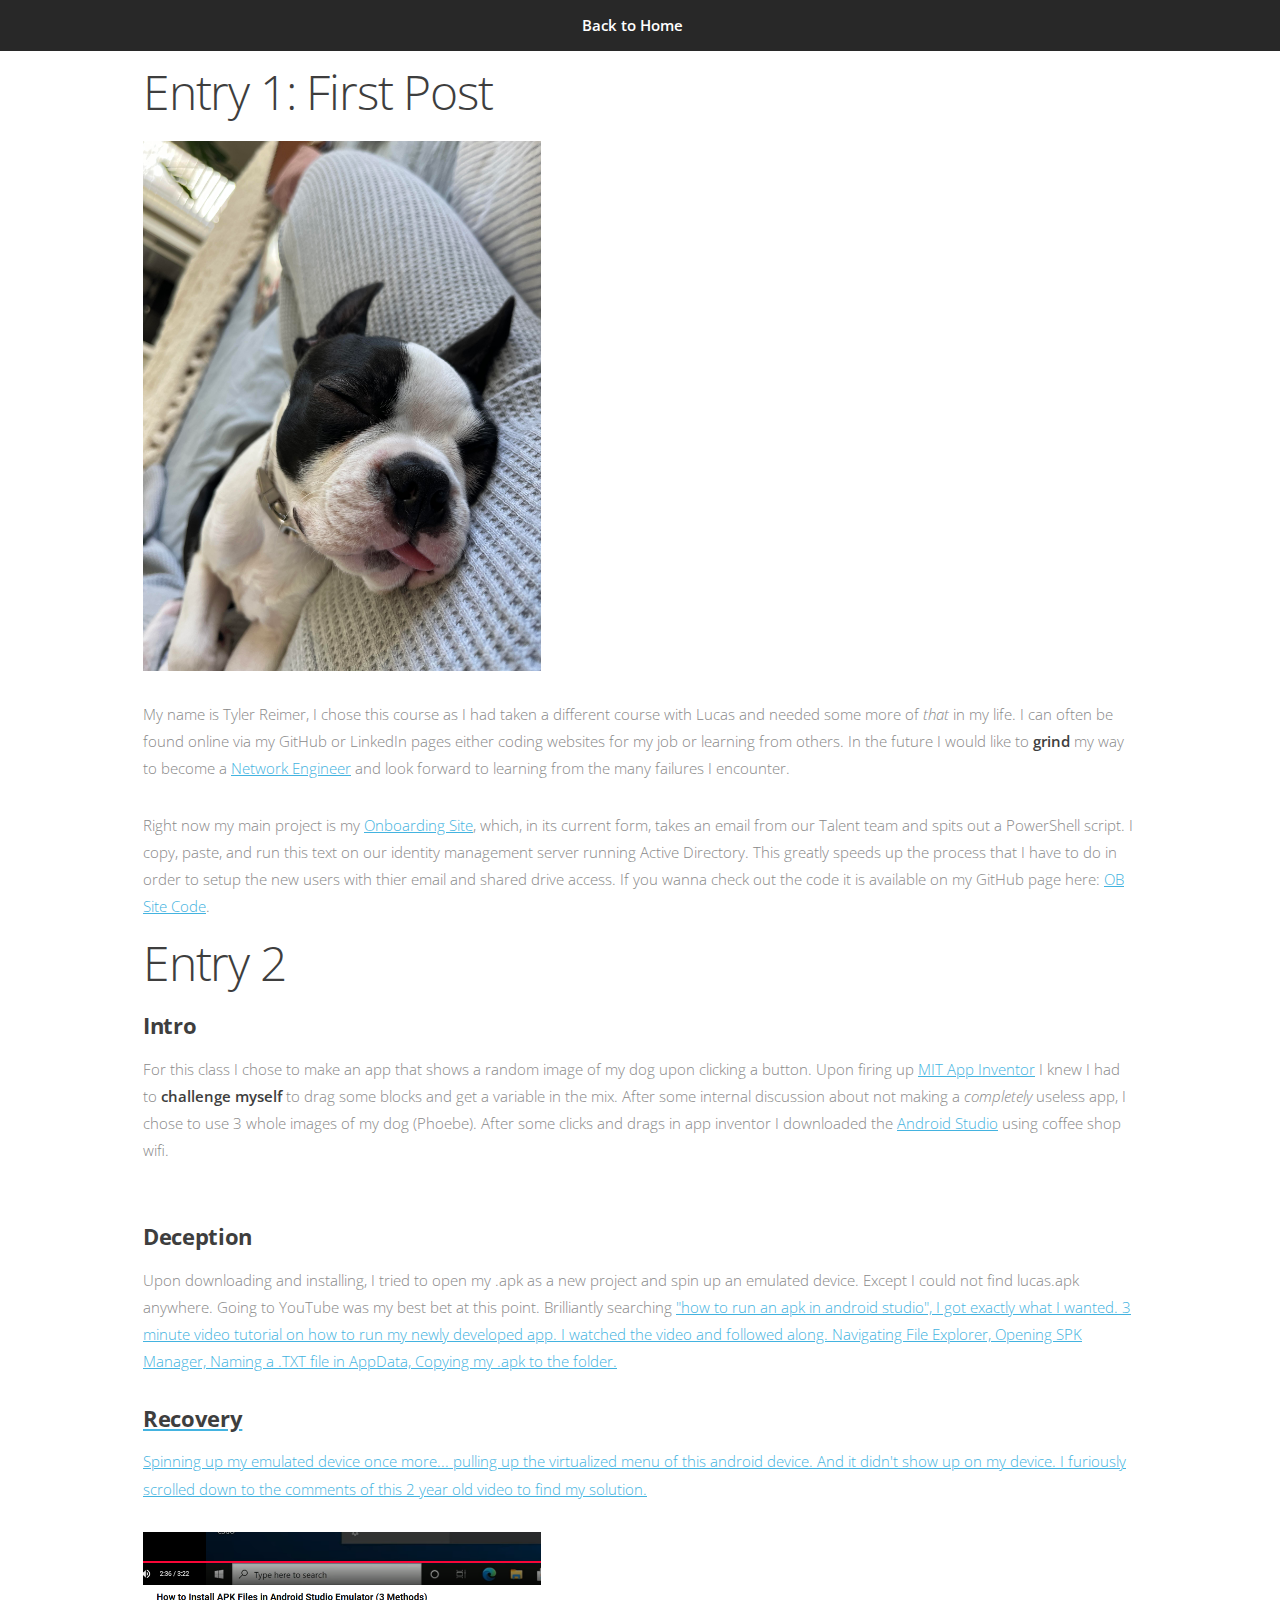
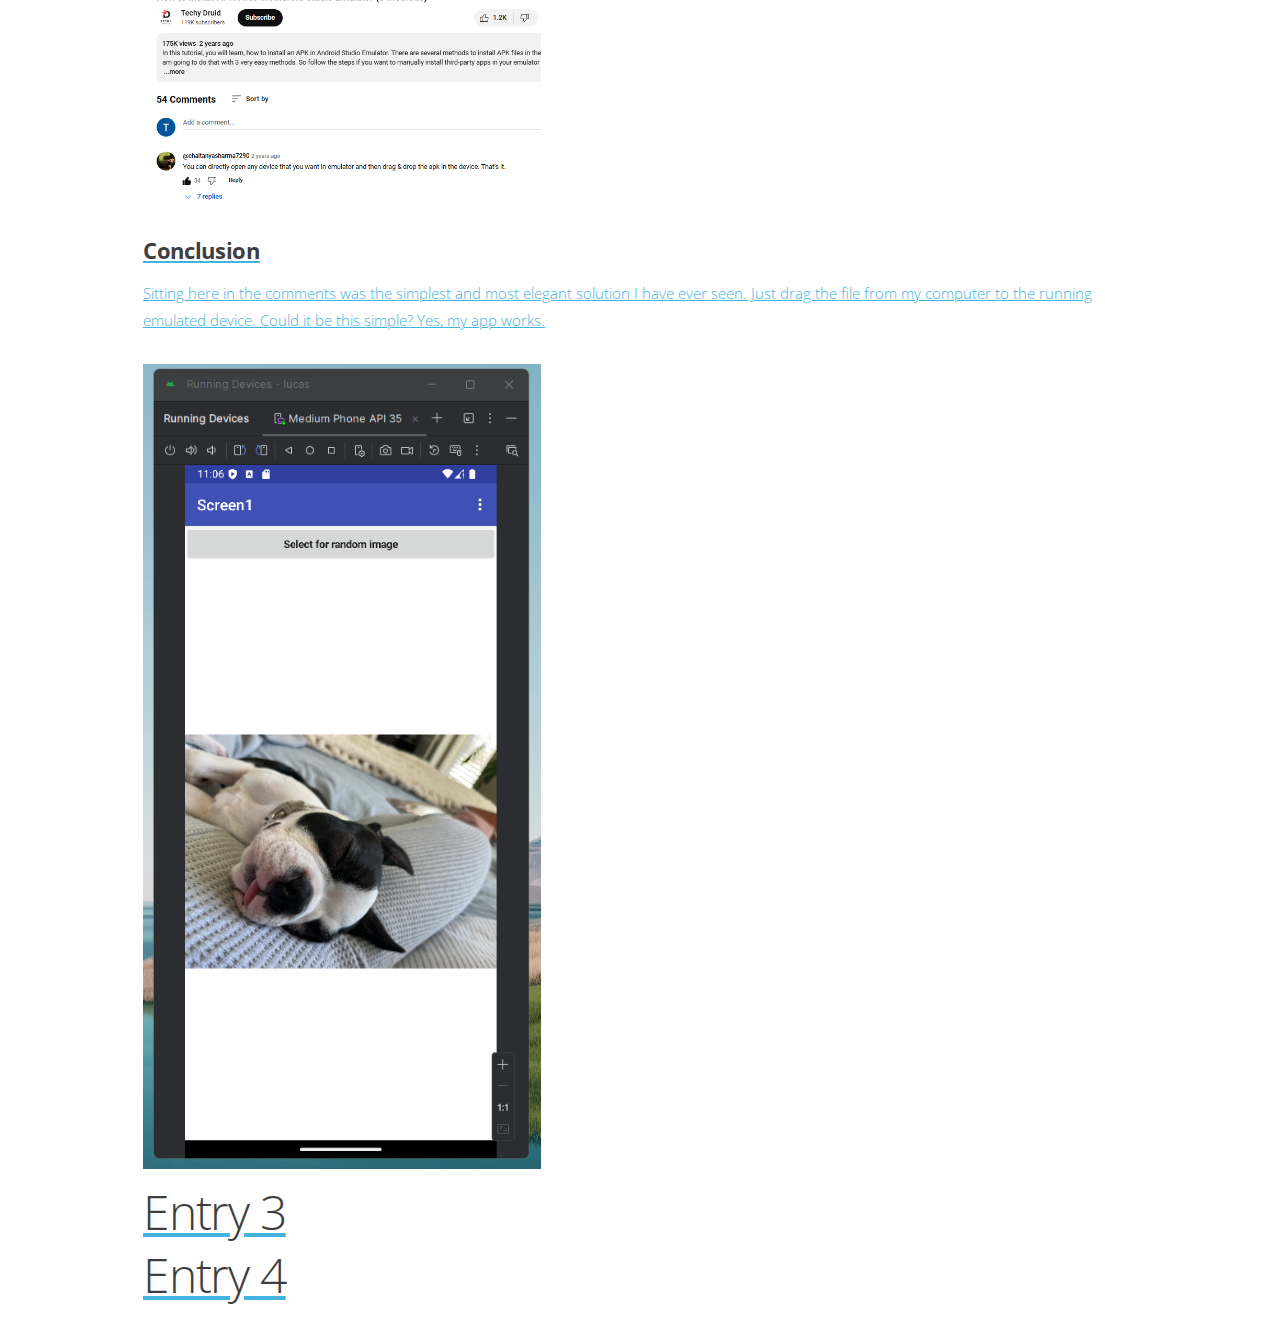
==== commit 354b24e8: "Merge branch 'main' of https://github.com/UrbanReims/urbanreims.github.io" ====
--- a/blog.html
+++ b/blog.html
@@ -38,7 +38,7 @@
 						My name is Tyler Reimer, I chose this course as I had taken a different course with Lucas and needed some more of <em>that</em> in my life. I can often be found online via my GitHub or LinkedIn pages either coding websites for my job or learning from others. In the future I would like to <strong>grind</strong> my way to become a <a href="https://www.ziprecruiter.com/e/What-is-the-pass-rate-for-taking-the-CCNA-exam-the-first-time#:~:text=Generally%2C%20the%20pass%20rate%20for,exam%20content%20and%20difficulty%20evolve.">Network Engineer</a> and look forward to learning from the many failures I encounter.
 					</p>
 					<p>
-						Right now my main project is my <a href="https://urbanreims.github.io/obsite.html">Onboarding Site</a>, which in its current form takes an email from our Talent team and spits out a PowerShell script. I copy, paste, and run this text on our identity management server running Active Directory. This greatly speeds up the process that I have to do in order to setup the new users with thier email and shared drive access. If you wanna check out the code it is available on my GitHub page here: <a href="https://github.com/UrbanReims/urbanreims.github.io/blob/main/obsite.html">OB Site Code</a>.
+						Right now my main project is my <a href="https://urbanreims.github.io/obsite.html">Onboarding Site</a>, which, in its current form, takes an email from our Talent team and spits out a PowerShell script. I copy, paste, and run this text on our identity management server running Active Directory. This greatly speeds up the process that I have to do in order to setup the new users with thier email and shared drive access. If you wanna check out the code it is available on my GitHub page here: <a href="https://github.com/UrbanReims/urbanreims.github.io/blob/main/obsite.html">OB Site Code</a>.
 					</p>
 				</div>
 				<div id="e2" class="container">
@@ -87,4 +87,4 @@
 			<script src="assets/js/main.js"></script>
 
 	</body>
-</html>+</html>
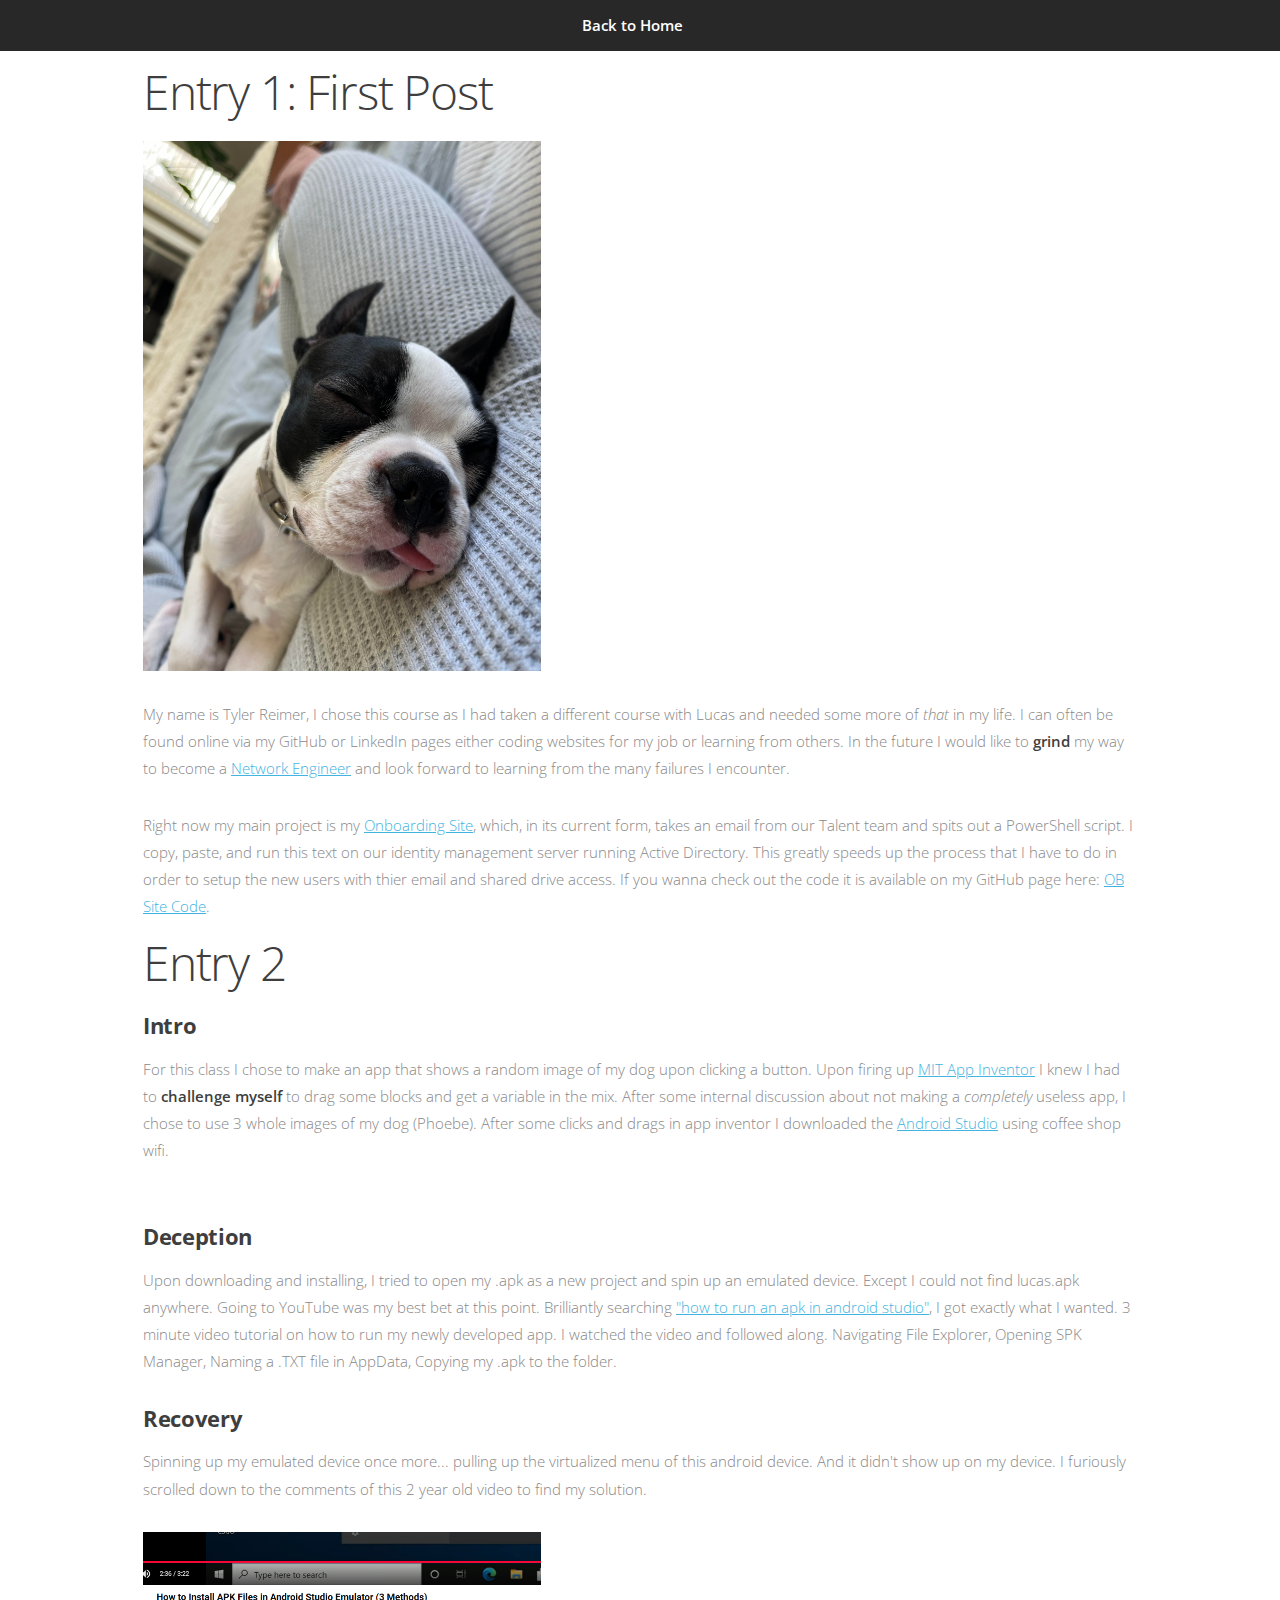
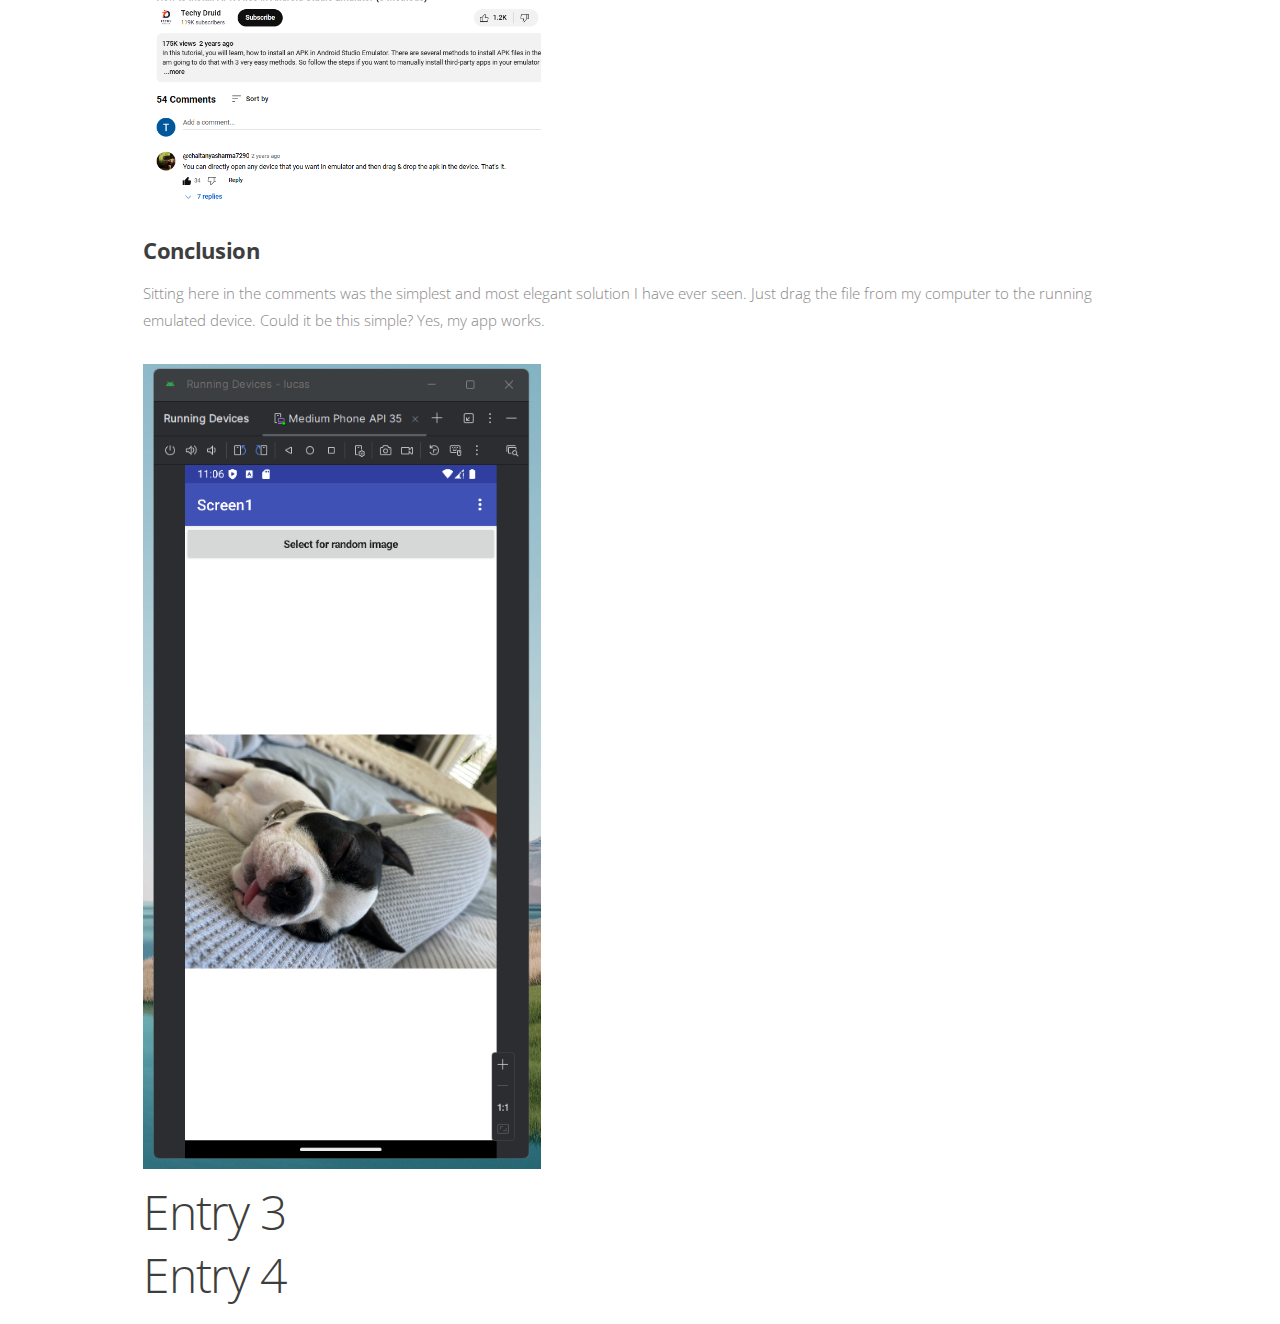
==== commit 2aaa8fb9: "Update blog.html" ====
--- a/blog.html
+++ b/blog.html
@@ -50,7 +50,7 @@
 					<img href="images/blog/randLogic.png" class="image centered" width="40%" height="40%"> 
 					<h3>Deception</h3>
 					<p>
-						Upon downloading and installing, I tried to open my .apk as a new project and spin up an emulated device. Except I could not find lucas.apk anywhere. Going to YouTube was my best bet at this point. Brilliantly searching <a href="https://www.google.com/search?newwindow=1&sca_esv=e2ae8c4310a8b420&rlz=1C1GCEA_enUS899US899&sxsrf=ADLYWILvWEu7IzEm9fwMhCDLtLgX5NzBcA:1737303941715&q=how+to+run+an+apk+in+android+studio&source=lnms&fbs=[base64]&sa=X&ved=2ahUKEwjOgsDCmYKLAxWMQTABHfUvA3MQ0pQJegQIFxAB&biw=1826&bih=910&dpr=1">"how to run an apk in android studio", I got exactly what I wanted. 3 minute video tutorial on how to run my newly developed app. I watched the video and followed along. Navigating File Explorer, Opening SPK Manager, Naming a .TXT file in AppData, Copying my .apk to the folder. 
+						Upon downloading and installing, I tried to open my .apk as a new project and spin up an emulated device. Except I could not find lucas.apk anywhere. Going to YouTube was my best bet at this point. Brilliantly searching <a href="https://www.google.com/search?newwindow=1&sca_esv=e2ae8c4310a8b420&rlz=1C1GCEA_enUS899US899&sxsrf=ADLYWILvWEu7IzEm9fwMhCDLtLgX5NzBcA:1737303941715&q=how+to+run+an+apk+in+android+studio&source=lnms&fbs=[base64]&sa=X&ved=2ahUKEwjOgsDCmYKLAxWMQTABHfUvA3MQ0pQJegQIFxAB&biw=1826&bih=910&dpr=1">"how to run an apk in android studio"</a>, I got exactly what I wanted. 3 minute video tutorial on how to run my newly developed app. I watched the video and followed along. Navigating File Explorer, Opening SPK Manager, Naming a .TXT file in AppData, Copying my .apk to the folder. 
 					</p>
 					<h3>Recovery</h3>
 					<p>
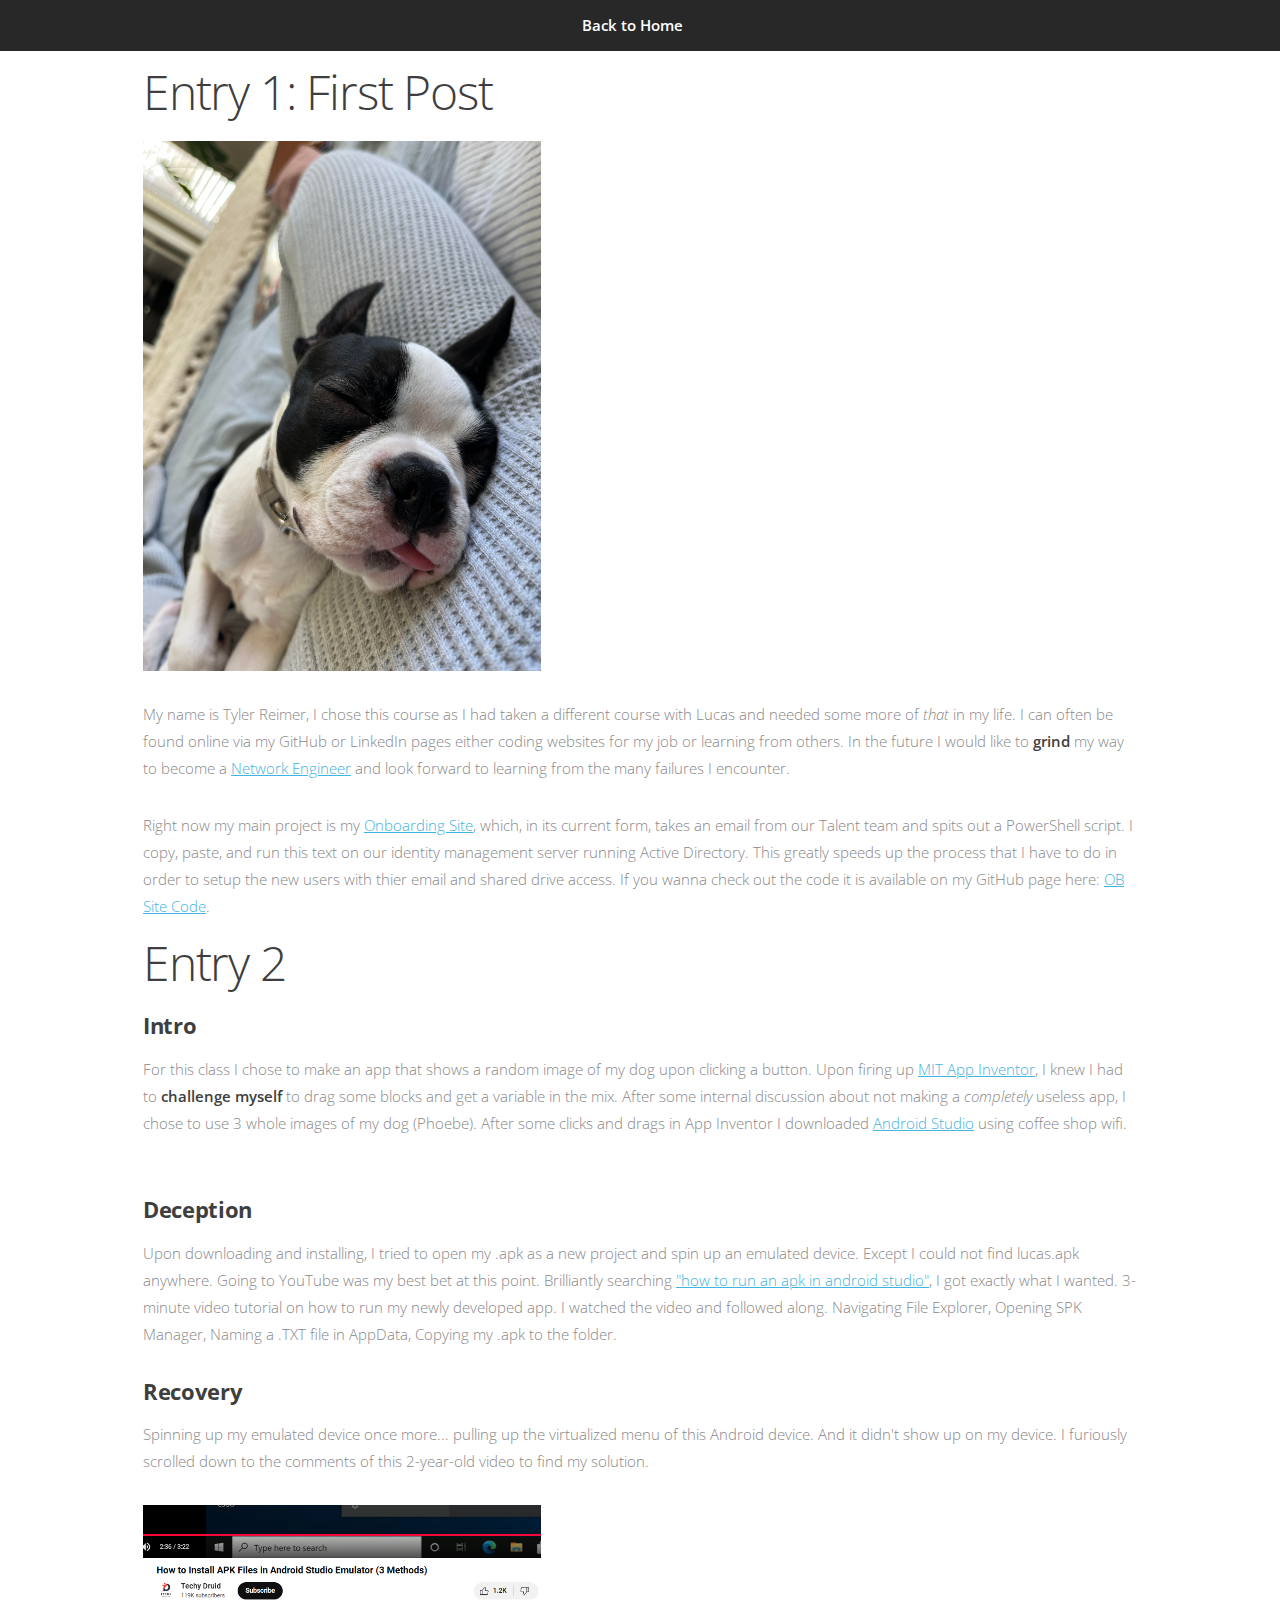
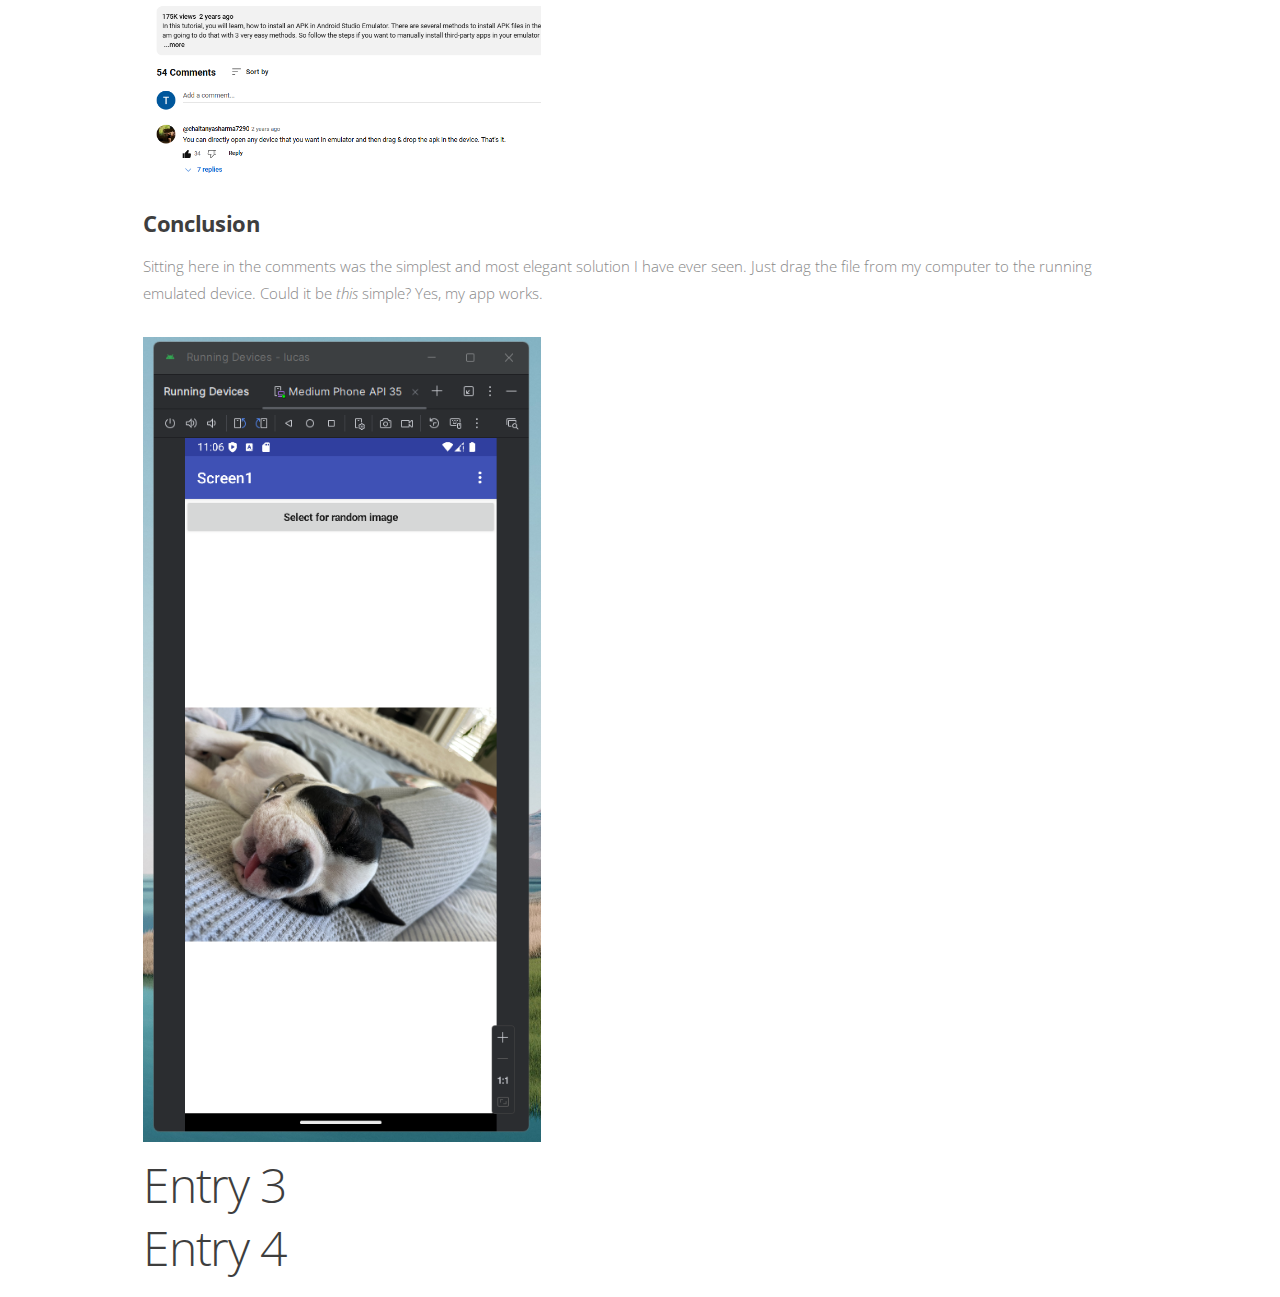
==== commit 66747eca: "grammar to Blog.html" ====
--- a/blog.html
+++ b/blog.html
@@ -45,21 +45,21 @@
 					<h1>Entry 2</h1>
 					<h3>Intro</h3>
 					<p> 
-						For this class I chose to make an app that shows a random image of my dog upon clicking a button. Upon firing up <a href="https://appinventor.mit.edu/">MIT App Inventor</a> I knew I had to <strong>challenge myself</strong> to drag some blocks and get a variable in the mix. After some internal discussion about not making a <em>completely</em> useless app, I chose to use 3 whole images of my dog (Phoebe). After some clicks and drags in app inventor I downloaded the <a href="https://developer.android.com/studio">Android Studio</a> using coffee shop wifi. 
+						For this class I chose to make an app that shows a random image of my dog upon clicking a button. Upon firing up <a href="https://appinventor.mit.edu/">MIT App Inventor</a>, I knew I had to <strong>challenge myself</strong> to drag some blocks and get a variable in the mix. After some internal discussion about not making a <em>completely</em> useless app, I chose to use 3 whole images of my dog (Phoebe). After some clicks and drags in App Inventor I downloaded <a href="https://developer.android.com/studio">Android Studio</a> using coffee shop wifi. 
 					</p>
 					<img href="images/blog/randLogic.png" class="image centered" width="40%" height="40%"> 
 					<h3>Deception</h3>
 					<p>
-						Upon downloading and installing, I tried to open my .apk as a new project and spin up an emulated device. Except I could not find lucas.apk anywhere. Going to YouTube was my best bet at this point. Brilliantly searching <a href="https://www.google.com/search?newwindow=1&sca_esv=e2ae8c4310a8b420&rlz=1C1GCEA_enUS899US899&sxsrf=ADLYWILvWEu7IzEm9fwMhCDLtLgX5NzBcA:1737303941715&q=how+to+run+an+apk+in+android+studio&source=lnms&fbs=[base64]&sa=X&ved=2ahUKEwjOgsDCmYKLAxWMQTABHfUvA3MQ0pQJegQIFxAB&biw=1826&bih=910&dpr=1">"how to run an apk in android studio"</a>, I got exactly what I wanted. 3 minute video tutorial on how to run my newly developed app. I watched the video and followed along. Navigating File Explorer, Opening SPK Manager, Naming a .TXT file in AppData, Copying my .apk to the folder. 
+						Upon downloading and installing, I tried to open my .apk as a new project and spin up an emulated device. Except I could not find lucas.apk anywhere. Going to YouTube was my best bet at this point. Brilliantly searching <a href="https://www.google.com/search?newwindow=1&sca_esv=e2ae8c4310a8b420&rlz=1C1GCEA_enUS899US899&sxsrf=ADLYWILvWEu7IzEm9fwMhCDLtLgX5NzBcA:1737303941715&q=how+to+run+an+apk+in+android+studio&source=lnms&fbs=[base64]&sa=X&ved=2ahUKEwjOgsDCmYKLAxWMQTABHfUvA3MQ0pQJegQIFxAB&biw=1826&bih=910&dpr=1">"how to run an apk in android studio"</a>, I got exactly what I wanted. 3-minute video tutorial on how to run my newly developed app. I watched the video and followed along. Navigating File Explorer, Opening SPK Manager, Naming a .TXT file in AppData, Copying my .apk to the folder. 
 					</p>
 					<h3>Recovery</h3>
 					<p>
-						Spinning up my emulated device once more... pulling up the virtualized menu of this android device. And it didn't show up on my device. I furiously scrolled down to the comments of this 2 year old video to find my solution.
+						Spinning up my emulated device once more... pulling up the virtualized menu of this Android device. And it didn't show up on my device. I furiously scrolled down to the comments of this 2-year-old video to find my solution.
 					</p>
 					<img src="images/blog/youtubeComment.png" class="image centered" width="40%" height="40%" alt="A screenshot of a YouTube comment section underneath an Android Studio tutorial"/>
 					<h3>Conclusion</h3>
 					<p>
-						Sitting here in the comments was the simplest and most elegant solution I have ever seen. Just drag the file from my computer to the running emulated device. Could it be this simple? Yes, my app works.
+						Sitting here in the comments was the simplest and most elegant solution I have ever seen. Just drag the file from my computer to the running emulated device. Could it be <em>this</em> simple? Yes, my app works.
 					</p>
 					<img src="images/blog/runningOnDevice.png" class="image centered" width="40%" height="40%" alt=""/>
 			   </div>
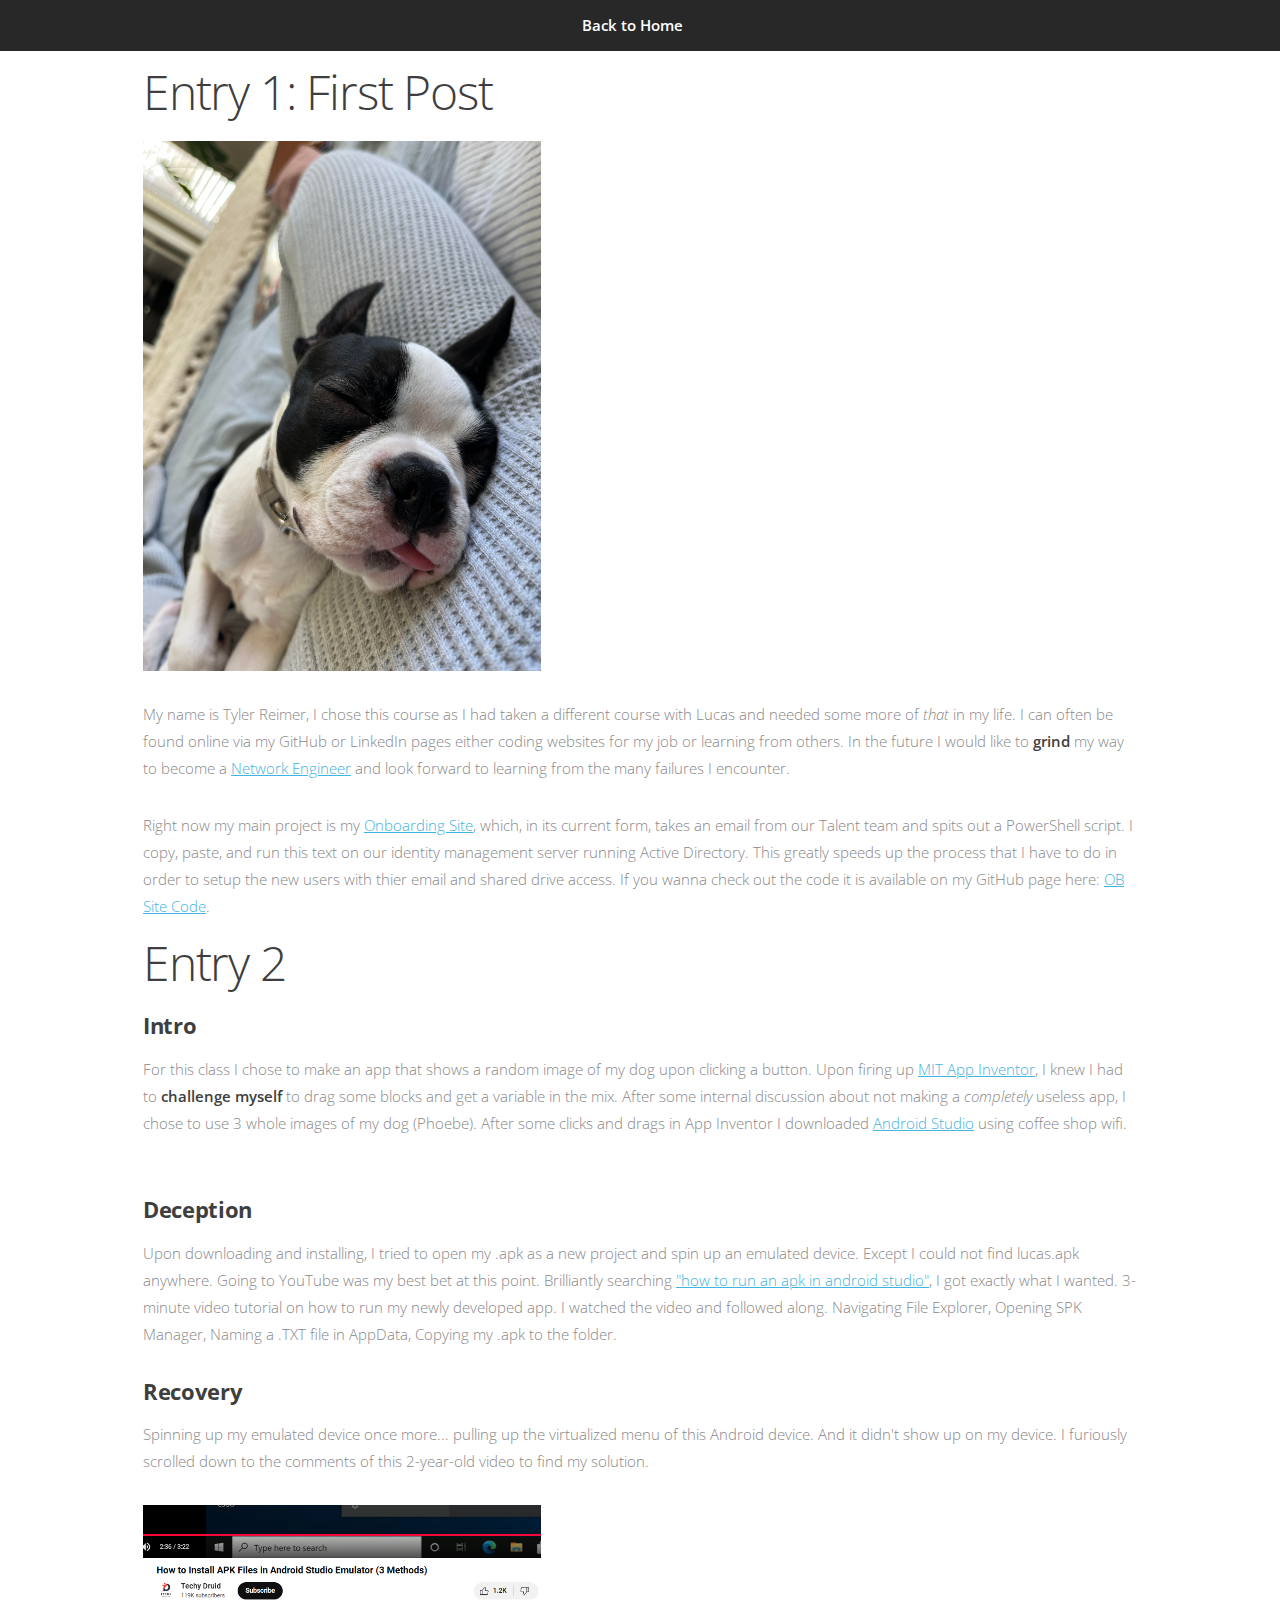
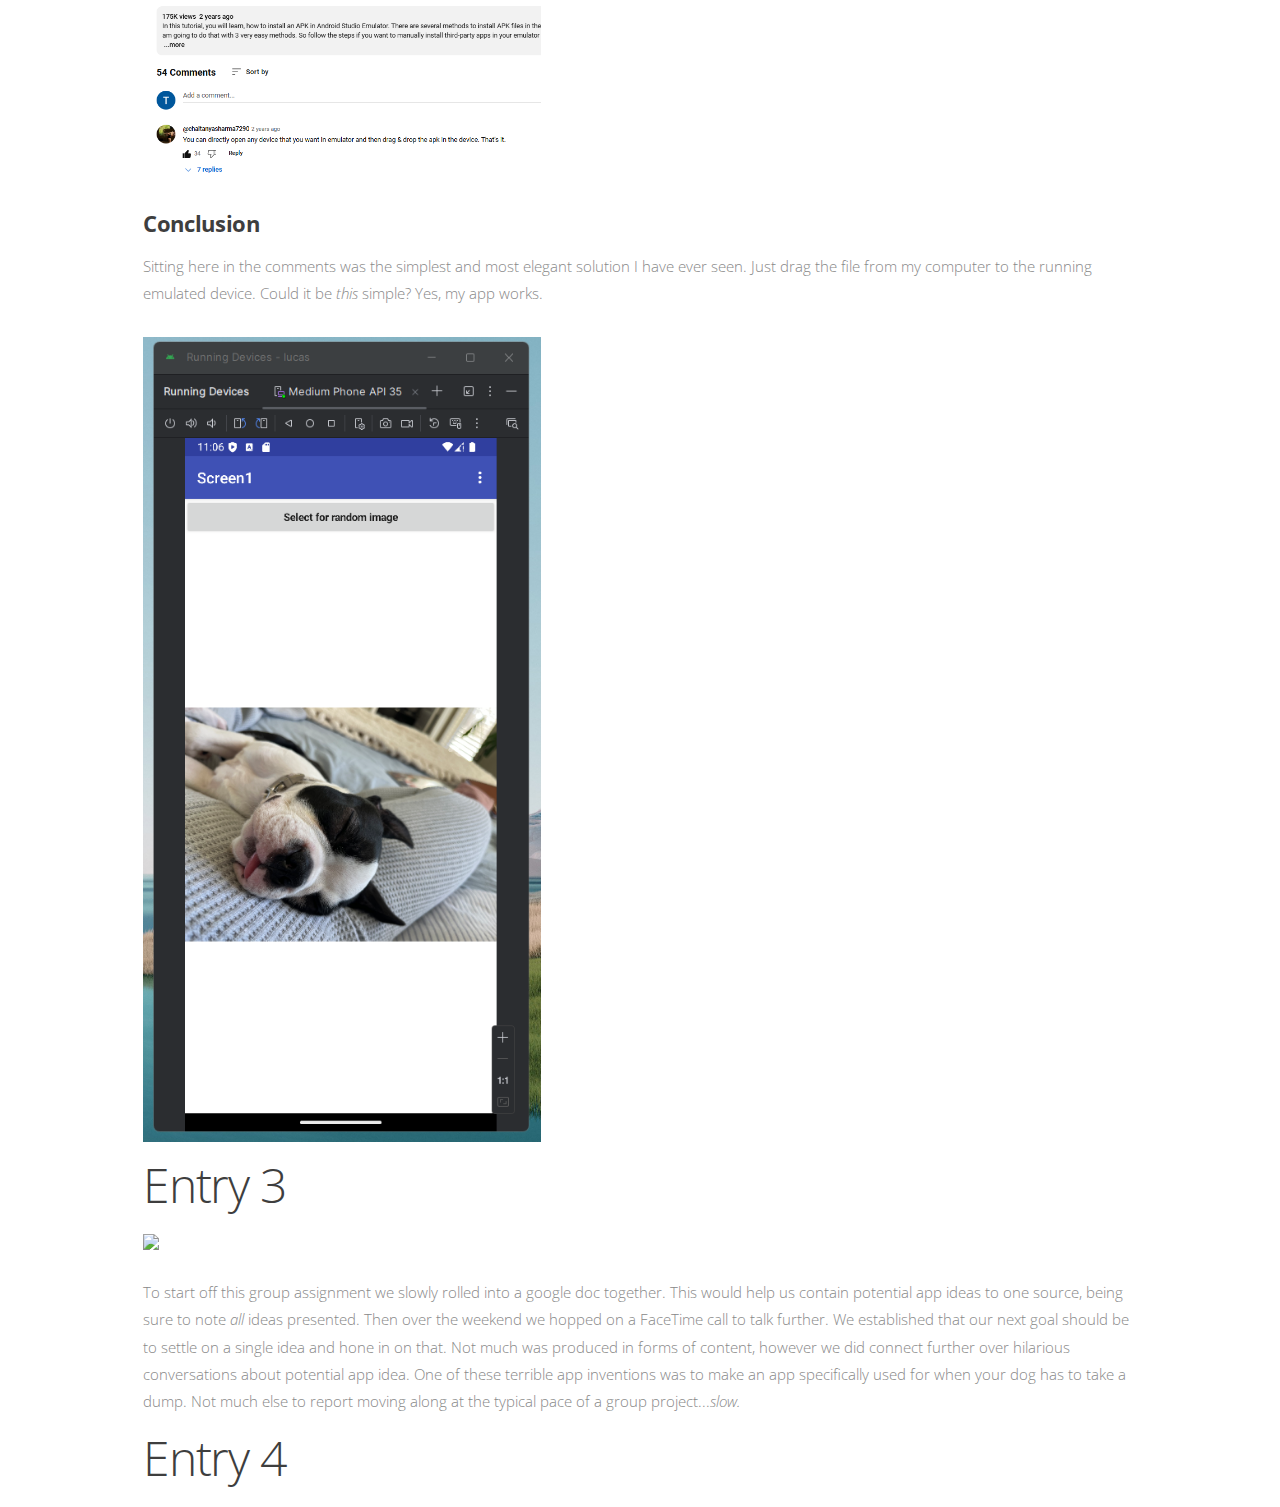
==== commit 38fee0be: "update blog" ====
--- a/blog.html
+++ b/blog.html
@@ -65,8 +65,9 @@
 			   </div>
 			   <div id="e3" class="container">
 					 <h1>Entry 3</h1>
-					 <!-- <img src="images/java.png" class="image centered"/> -->
+					 <img src="images/groupPhoto.png" class="image centered"/>
 					 <p> 
+						To start off this group assignment we slowly rolled into a google doc together. This would help us contain potential app ideas to one source, being sure to note <em>all</em> ideas presented. Then over the weekend we hopped on a FaceTime call to talk further. We established that our next goal should be to settle on a single idea and hone in on that. Not much was produced in forms of content, however we did connect further over hilarious conversations about potential app idea. One of these terrible app inventions was to make an app specifically used for when your dog has to take a dump. Not much else to report moving along at the typical pace of a group project...<em>slow.</em>
 					</p>
 				</div>
 				<div id="e4" class="container">
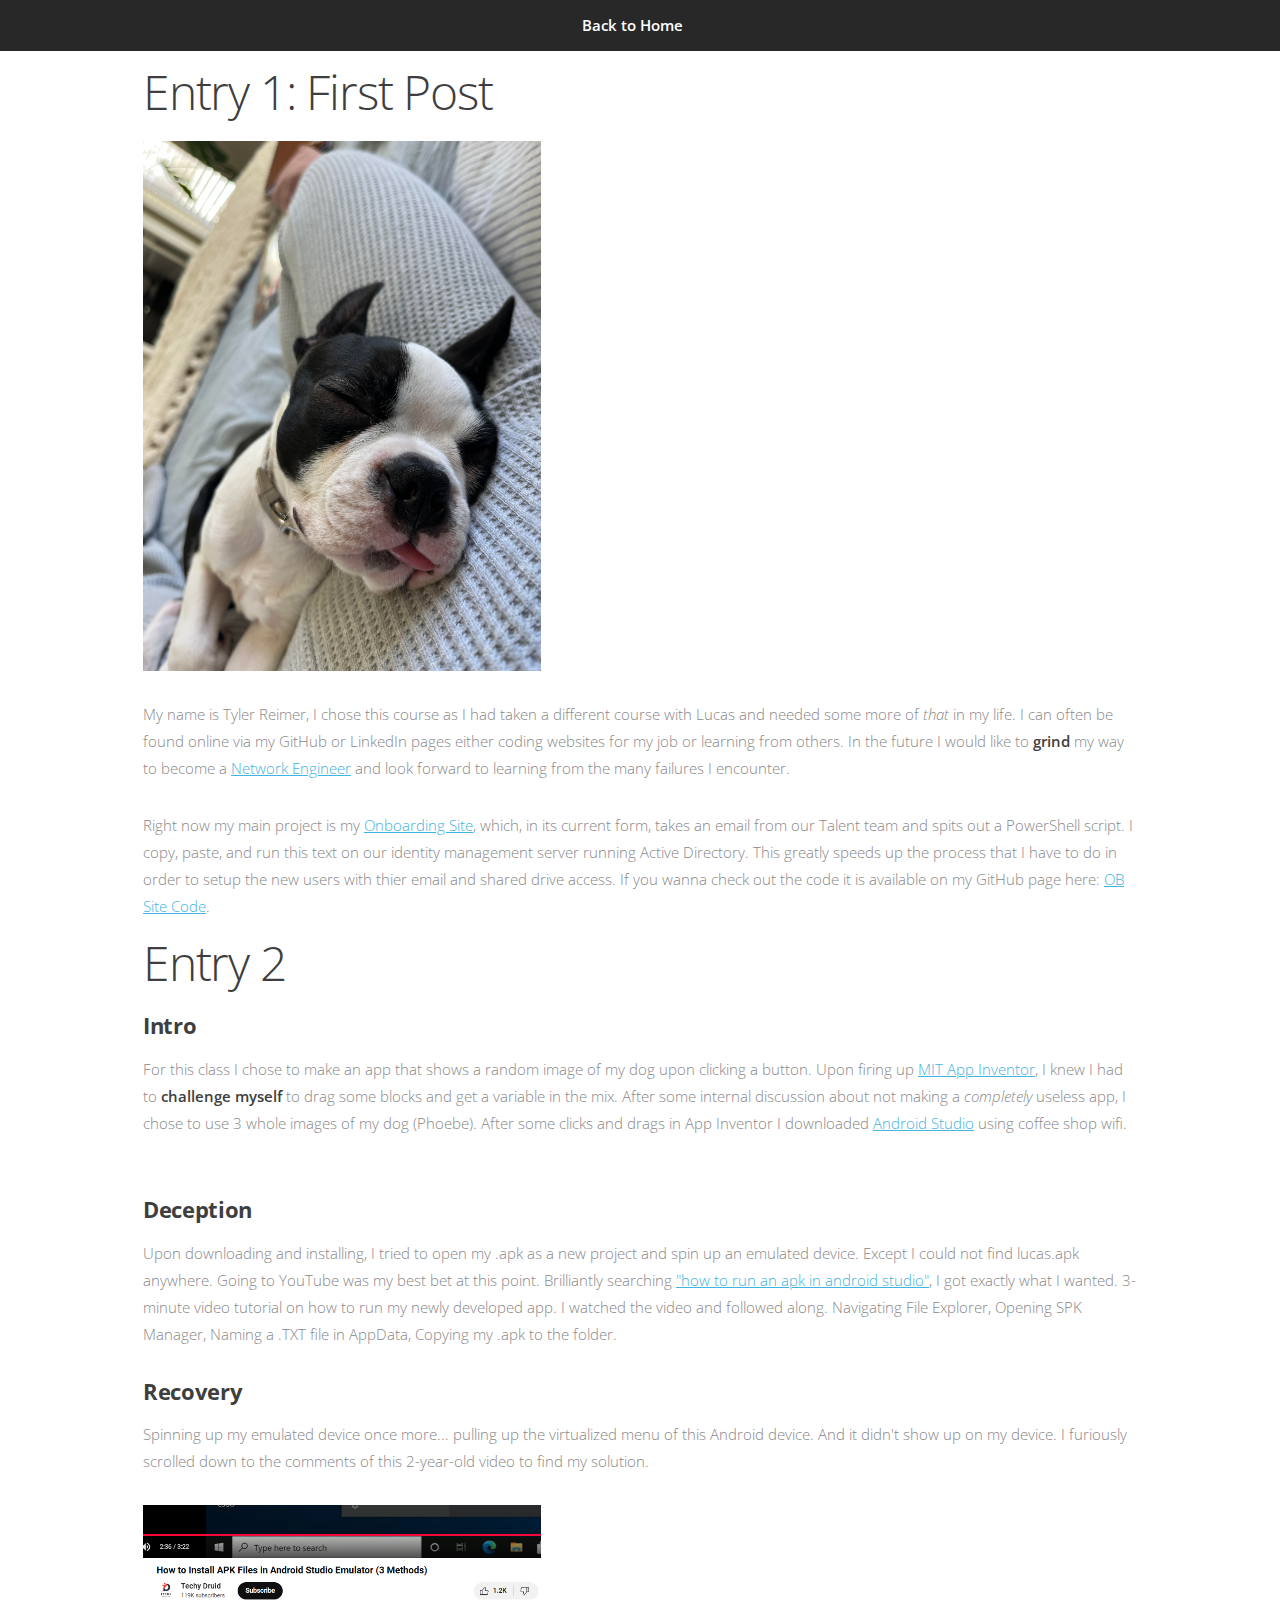
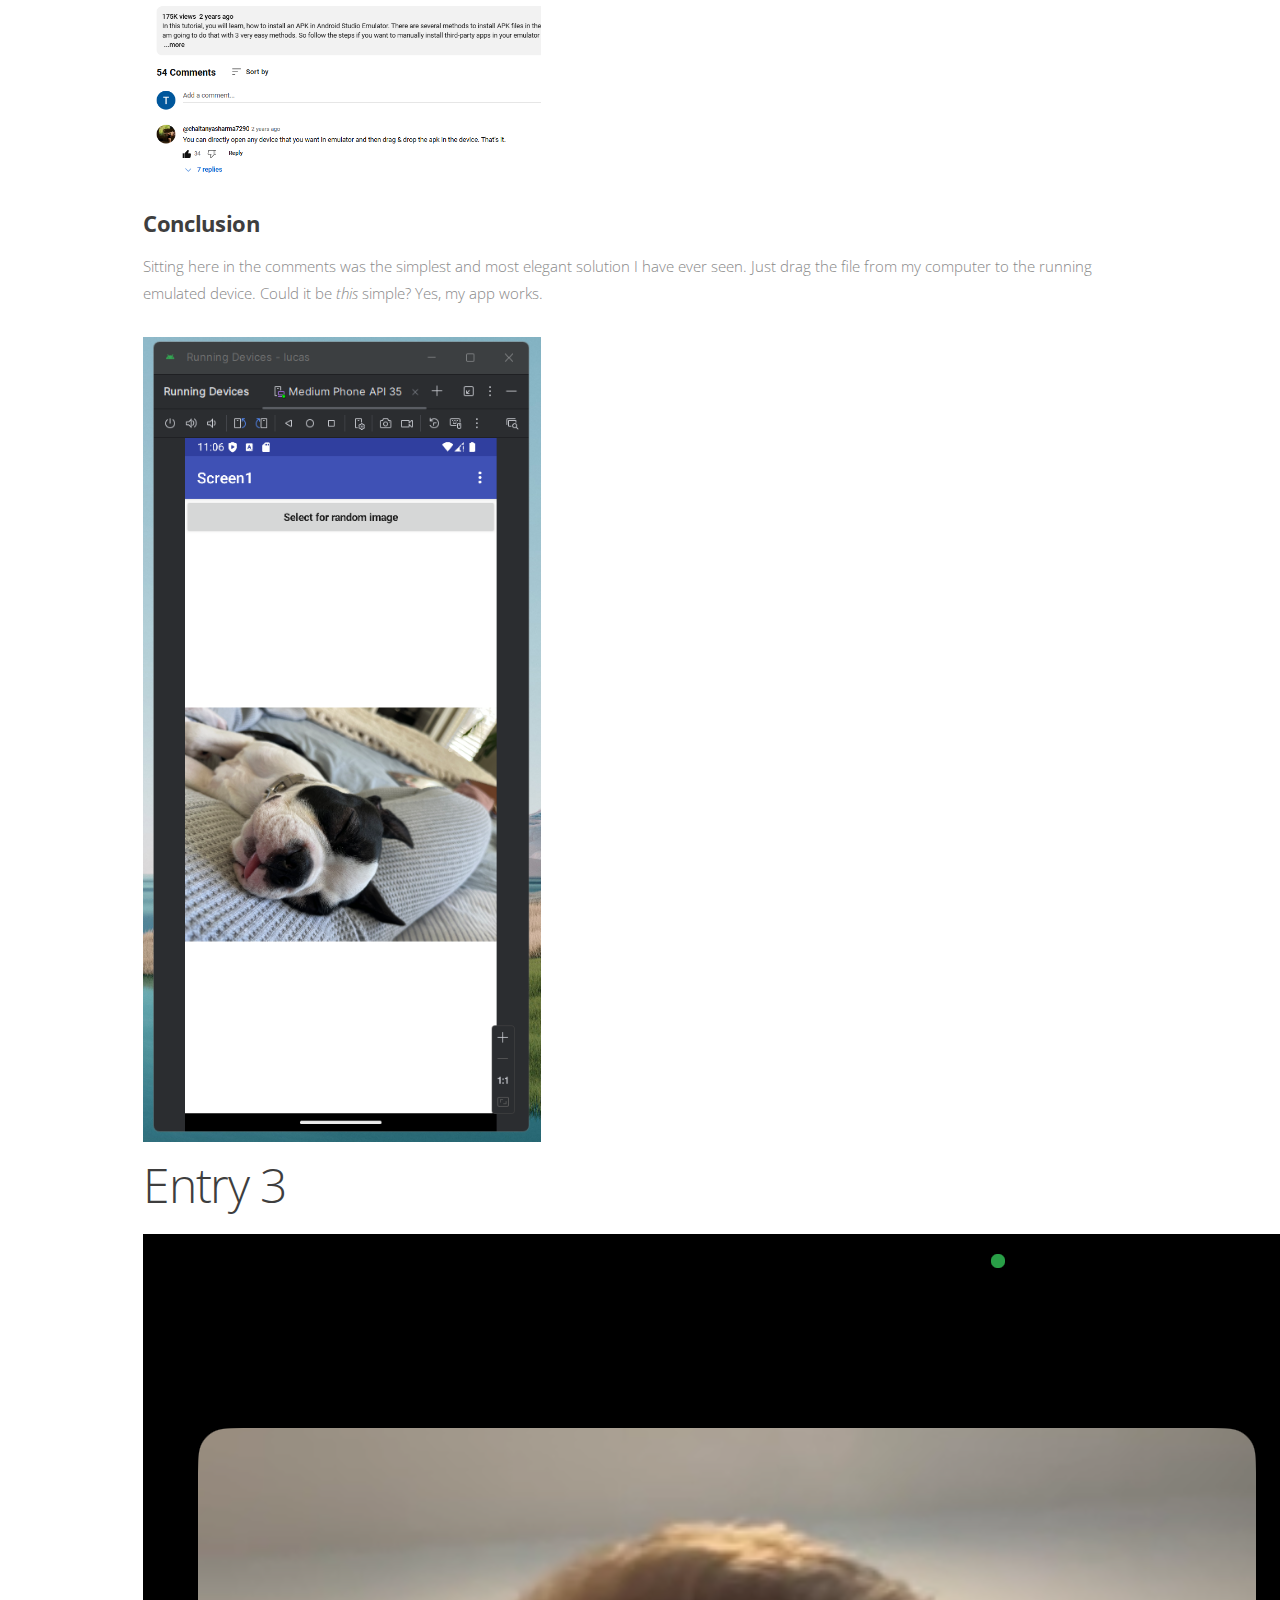
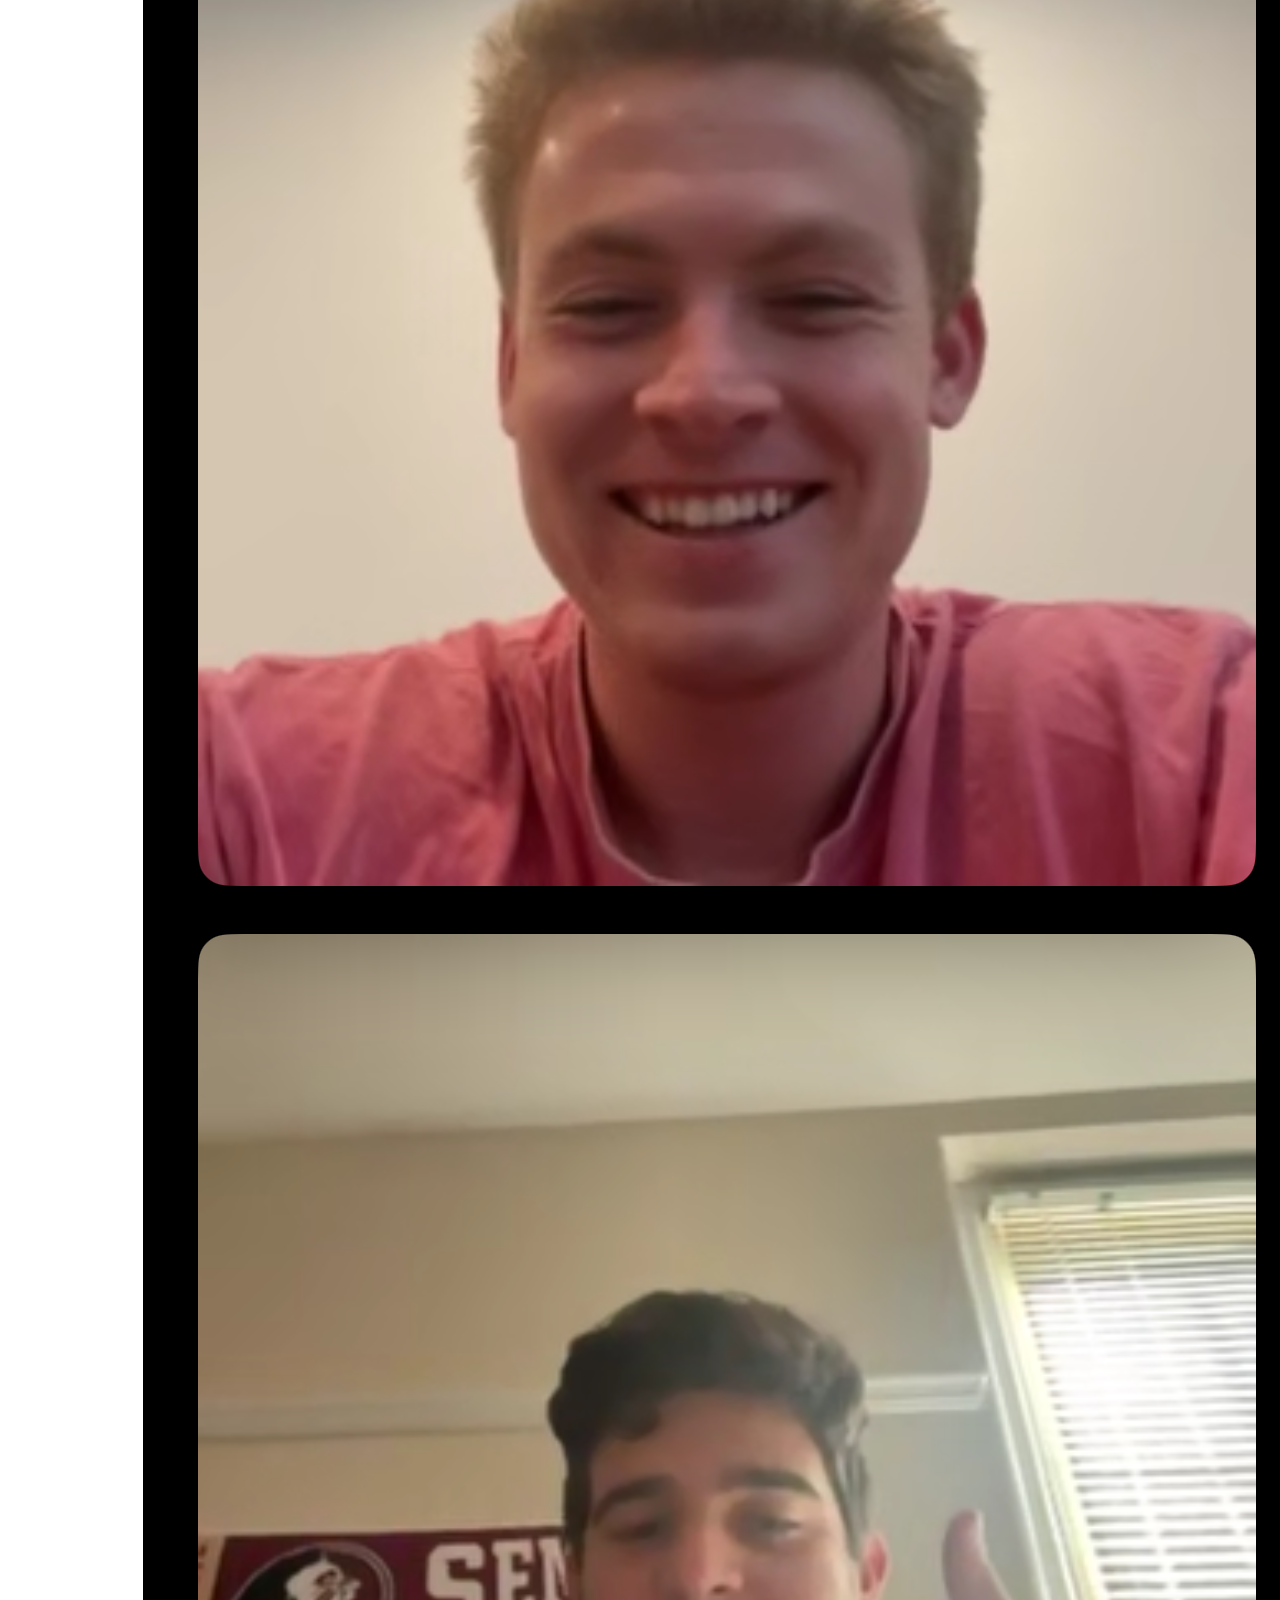
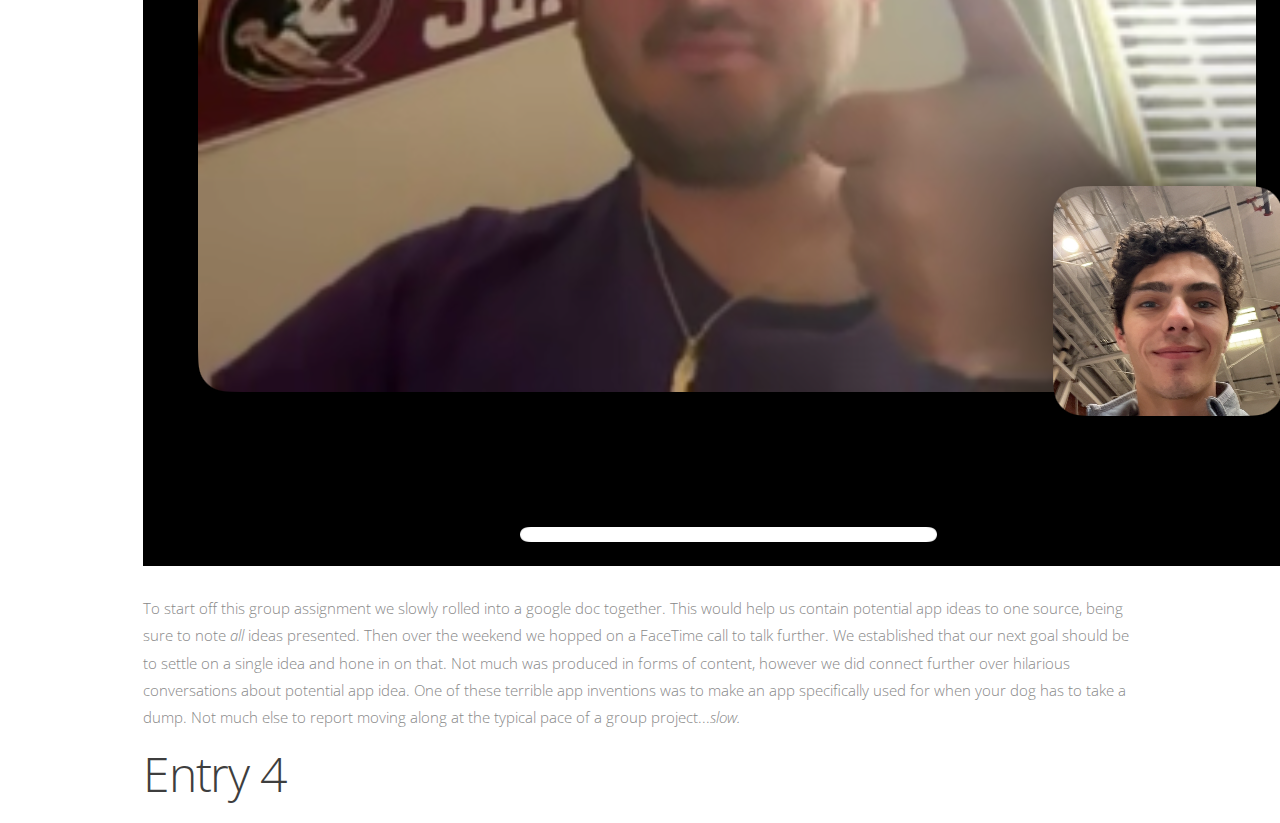
==== commit ccac7bc2: "update blog photo link" ====
--- a/blog.html
+++ b/blog.html
@@ -65,7 +65,7 @@
 			   </div>
 			   <div id="e3" class="container">
 					 <h1>Entry 3</h1>
-					 <img src="images/groupPhoto.png" class="image centered"/>
+					 <img src="images/blog/groupPhoto.png" class="image centered"/>
 					 <p> 
 						To start off this group assignment we slowly rolled into a google doc together. This would help us contain potential app ideas to one source, being sure to note <em>all</em> ideas presented. Then over the weekend we hopped on a FaceTime call to talk further. We established that our next goal should be to settle on a single idea and hone in on that. Not much was produced in forms of content, however we did connect further over hilarious conversations about potential app idea. One of these terrible app inventions was to make an app specifically used for when your dog has to take a dump. Not much else to report moving along at the typical pace of a group project...<em>slow.</em>
 					</p>
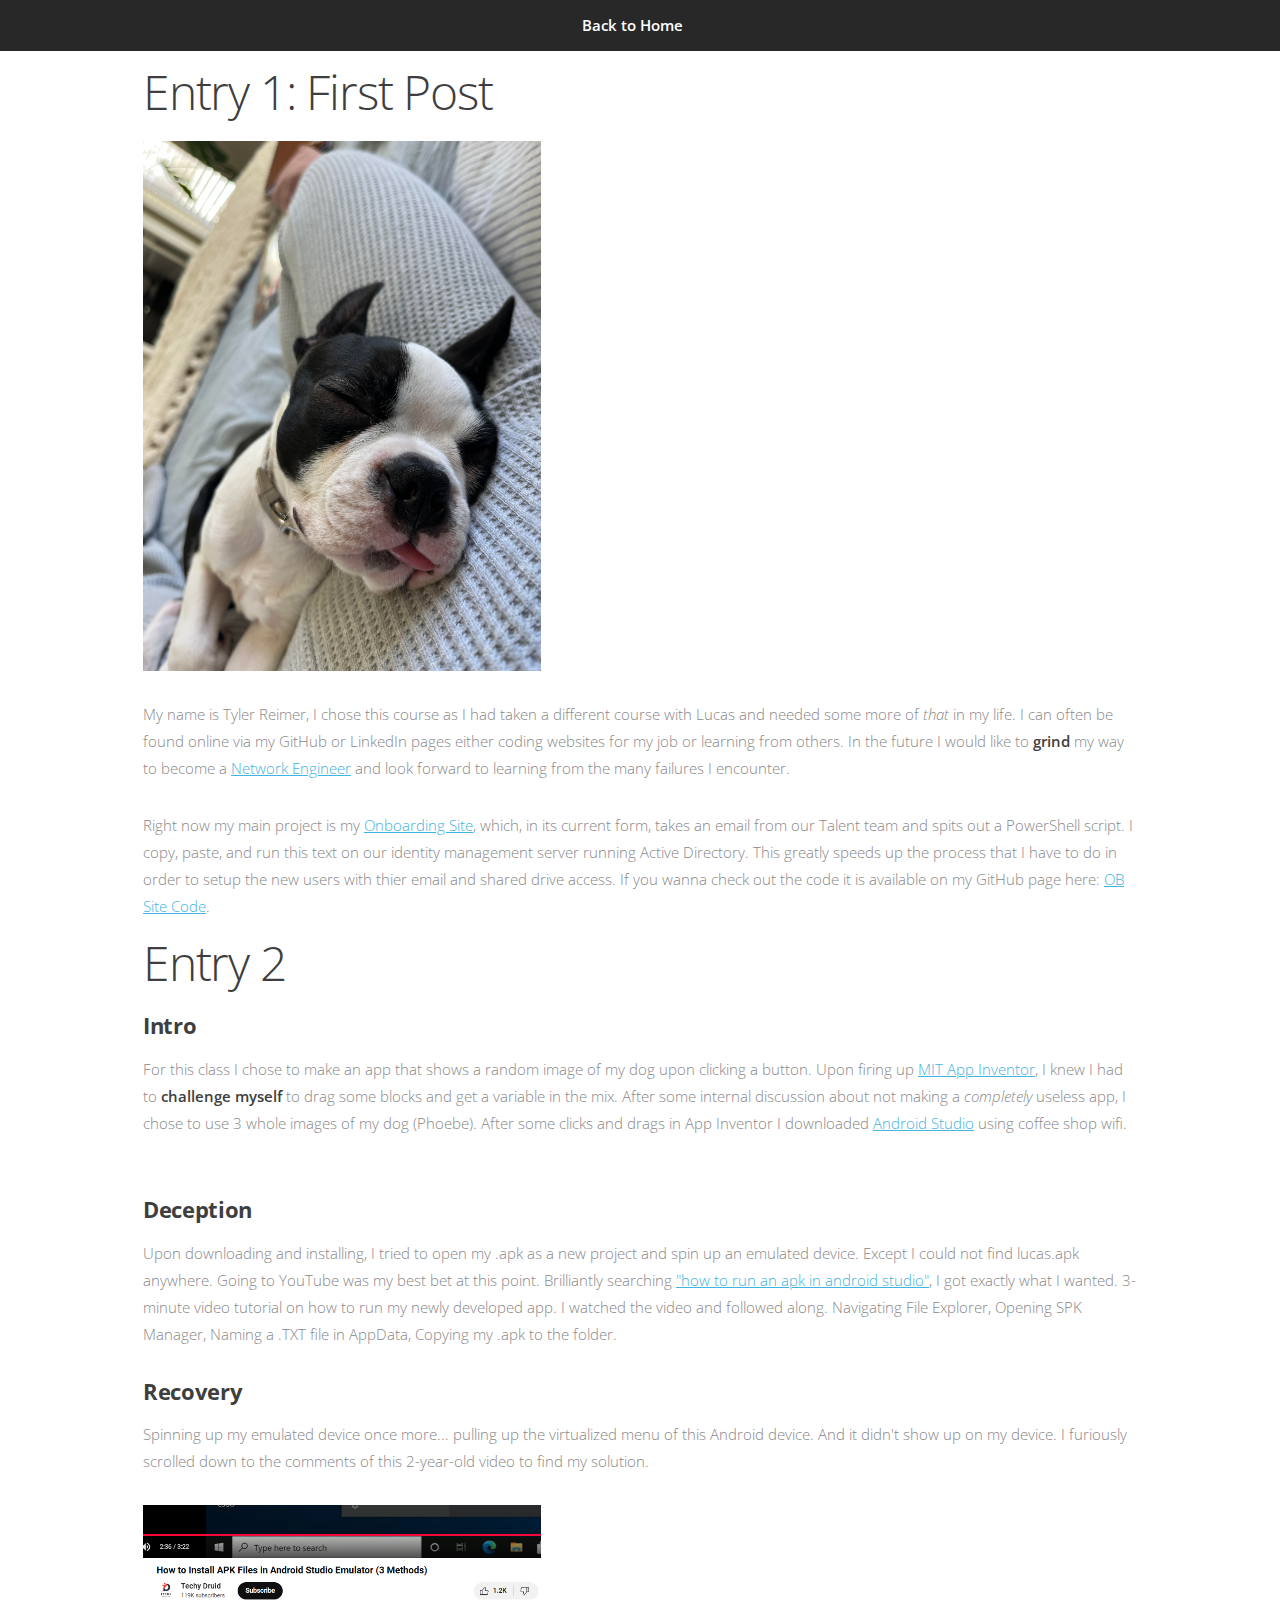
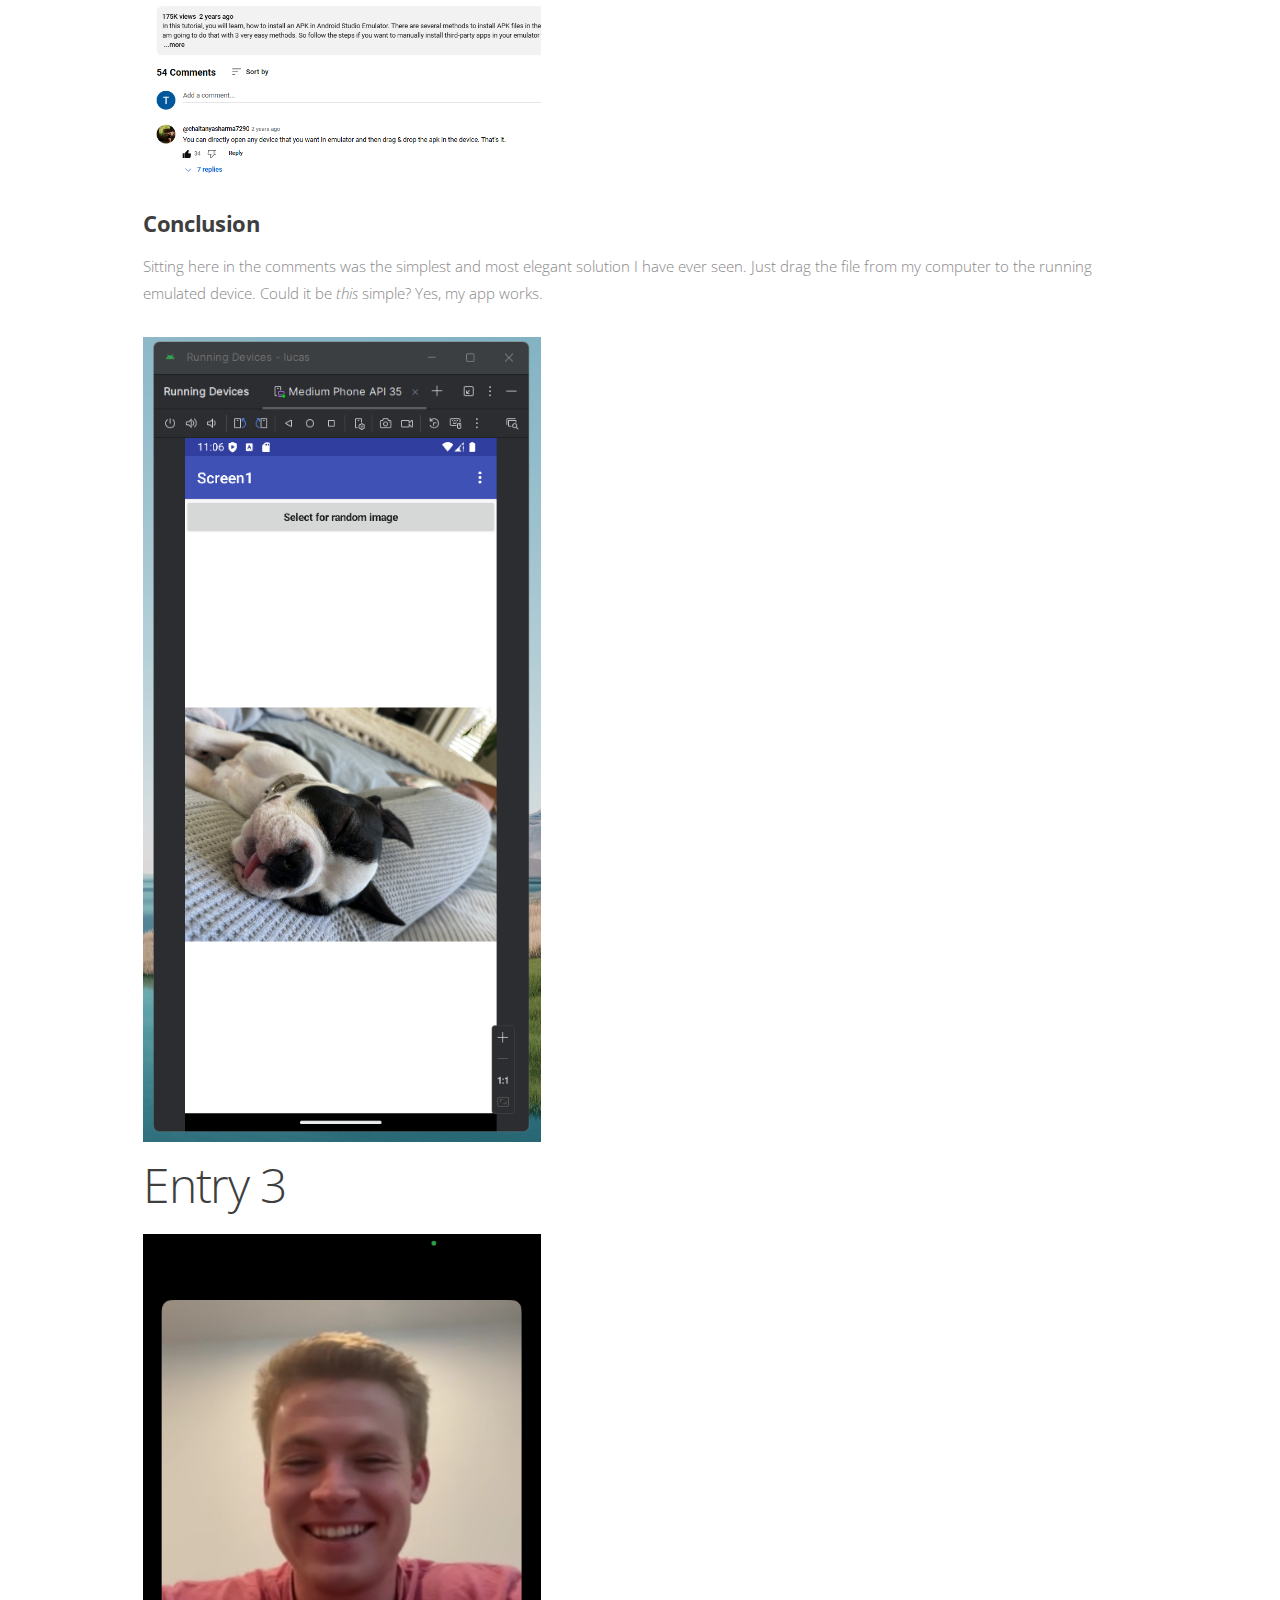
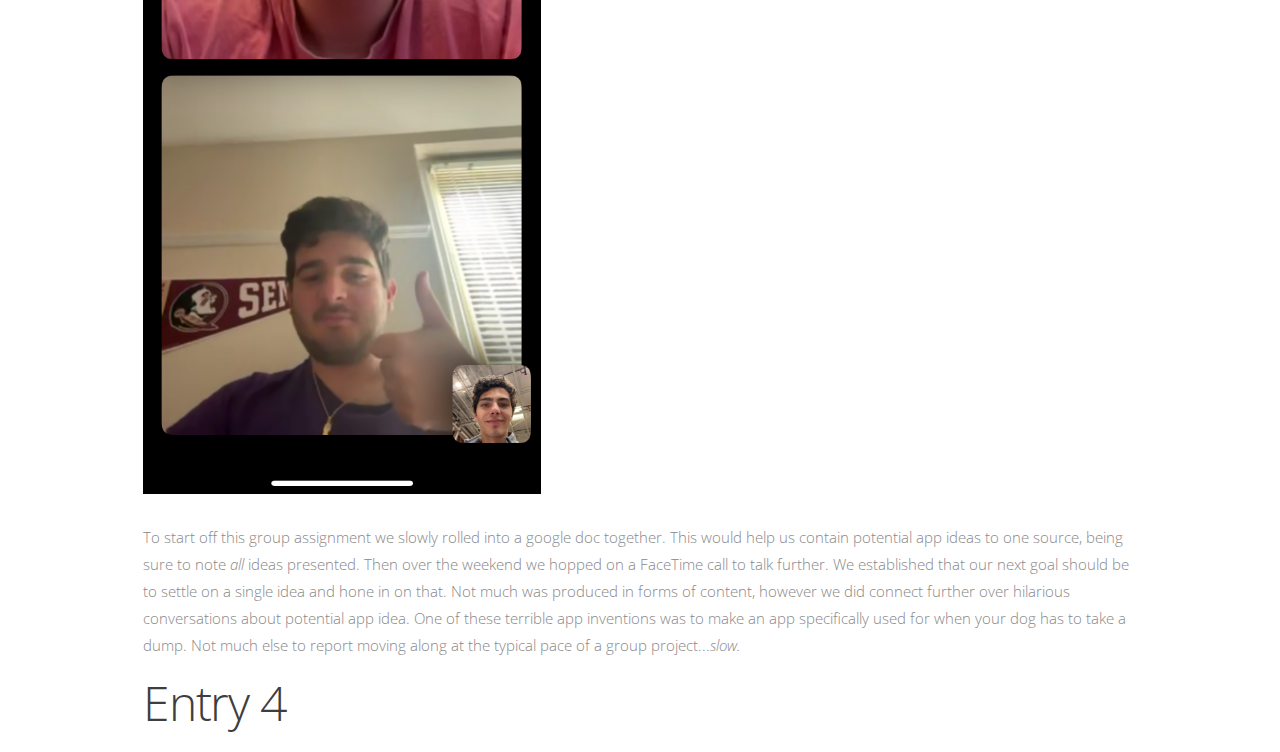
==== commit ccf5ab64: "Update blog.html" ====
--- a/blog.html
+++ b/blog.html
@@ -65,7 +65,7 @@
 			   </div>
 			   <div id="e3" class="container">
 					 <h1>Entry 3</h1>
-					 <img src="images/blog/groupPhoto.png" class="image centered"/>
+					 <img src="images/blog/groupPhoto.png" class="image centered" width="40%" height="40%" alt=""/>
 					 <p> 
 						To start off this group assignment we slowly rolled into a google doc together. This would help us contain potential app ideas to one source, being sure to note <em>all</em> ideas presented. Then over the weekend we hopped on a FaceTime call to talk further. We established that our next goal should be to settle on a single idea and hone in on that. Not much was produced in forms of content, however we did connect further over hilarious conversations about potential app idea. One of these terrible app inventions was to make an app specifically used for when your dog has to take a dump. Not much else to report moving along at the typical pace of a group project...<em>slow.</em>
 					</p>
